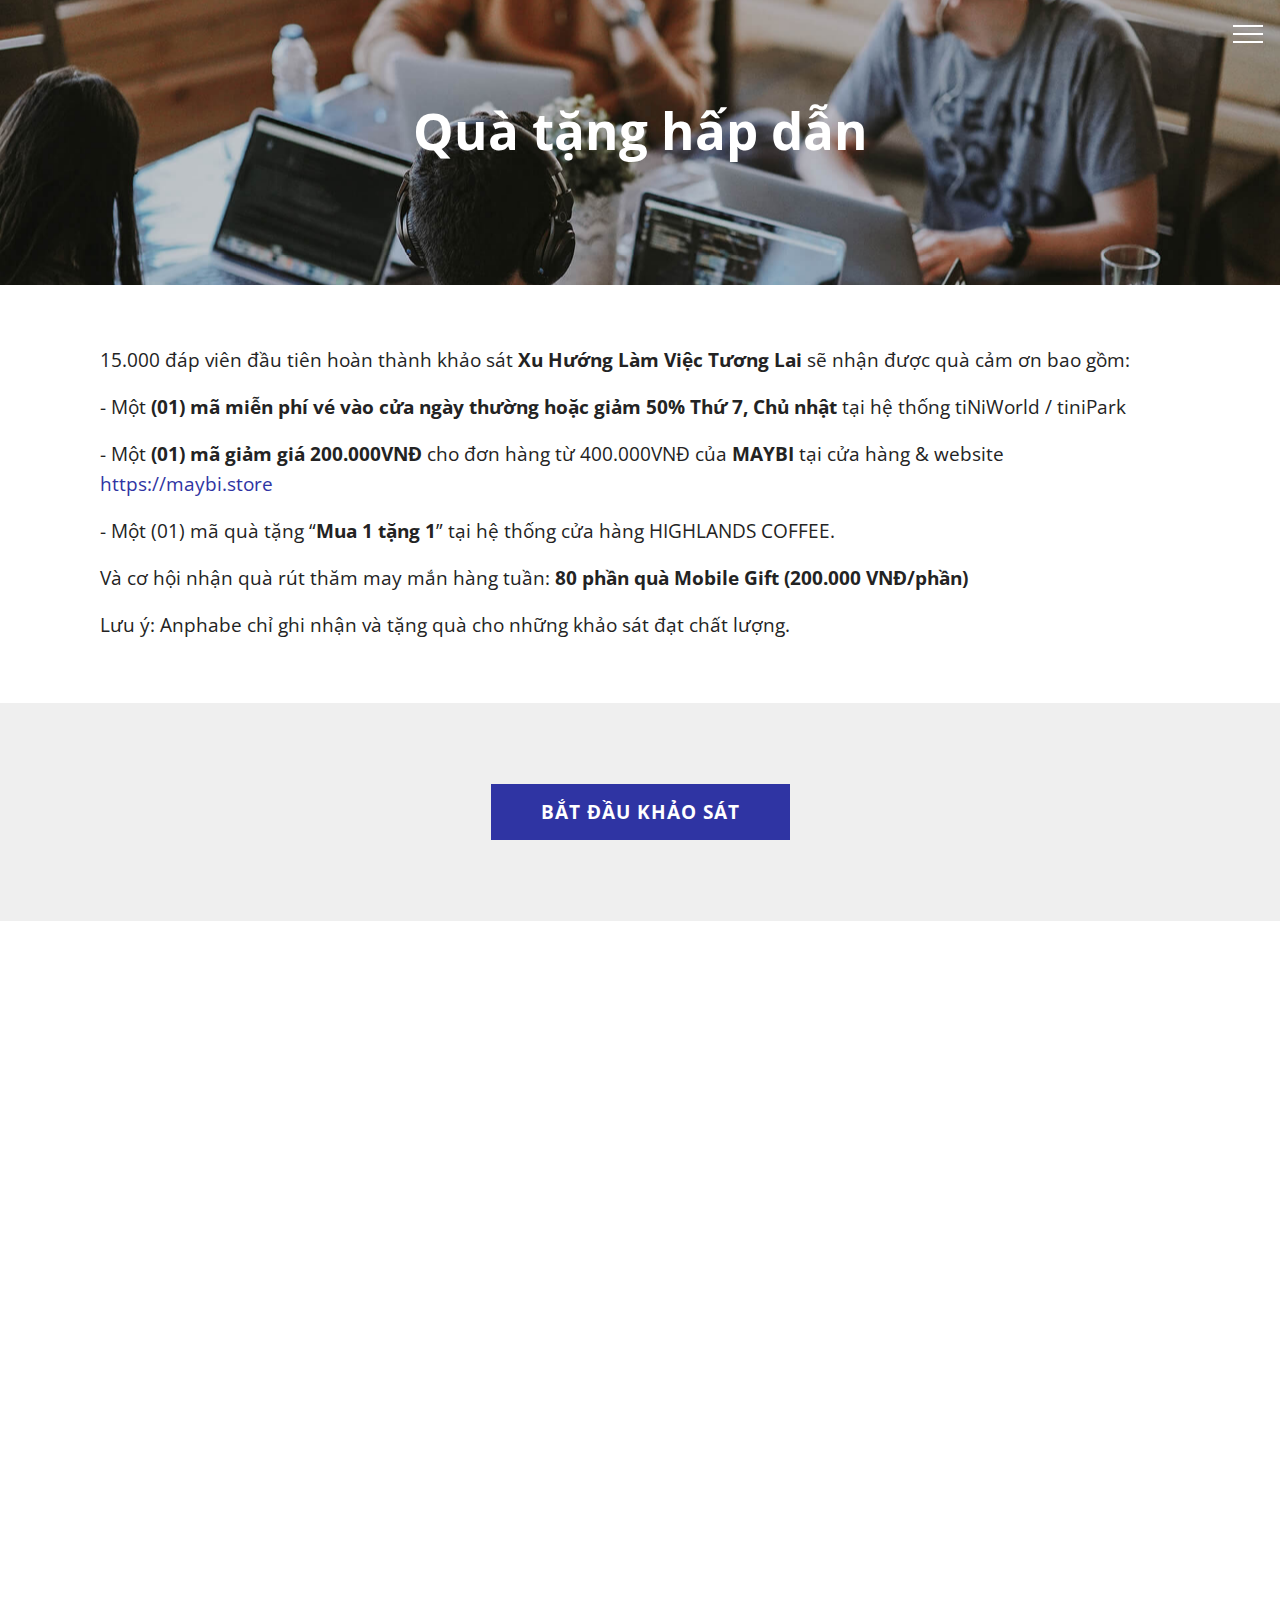
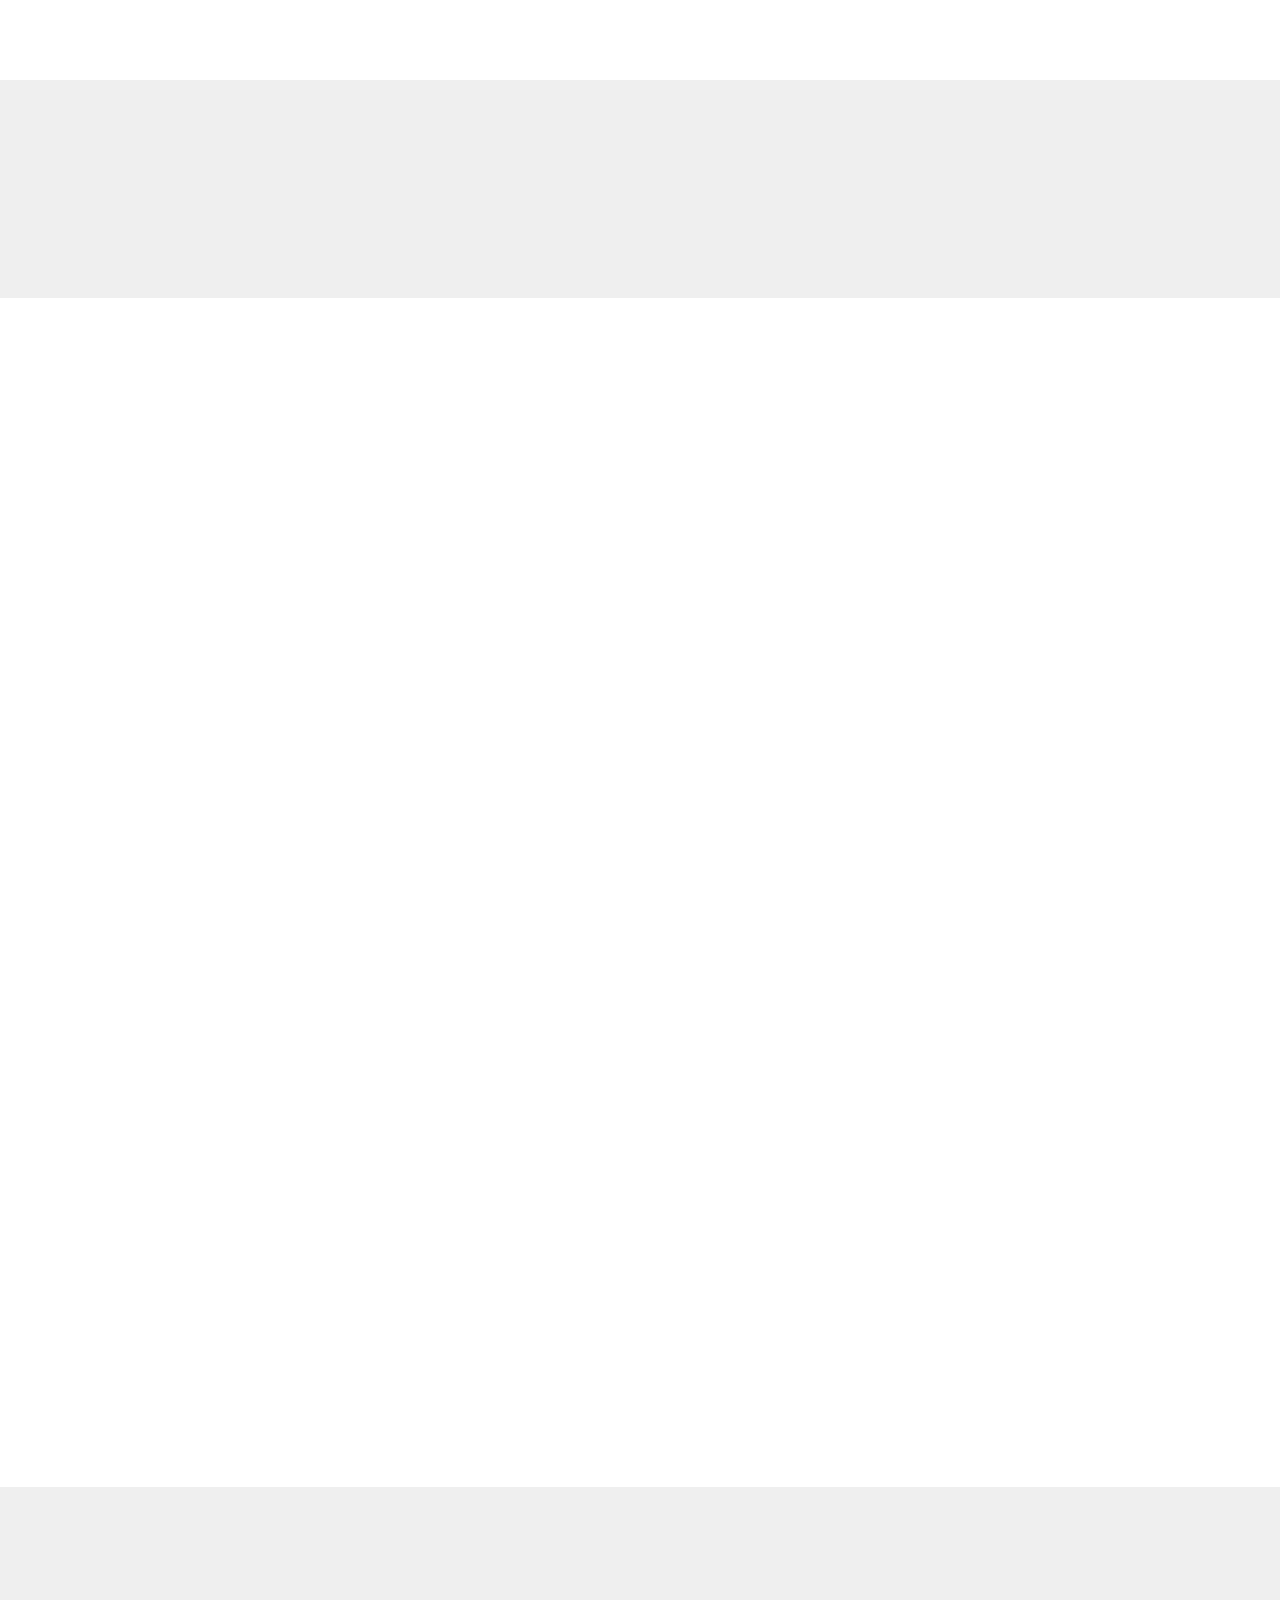
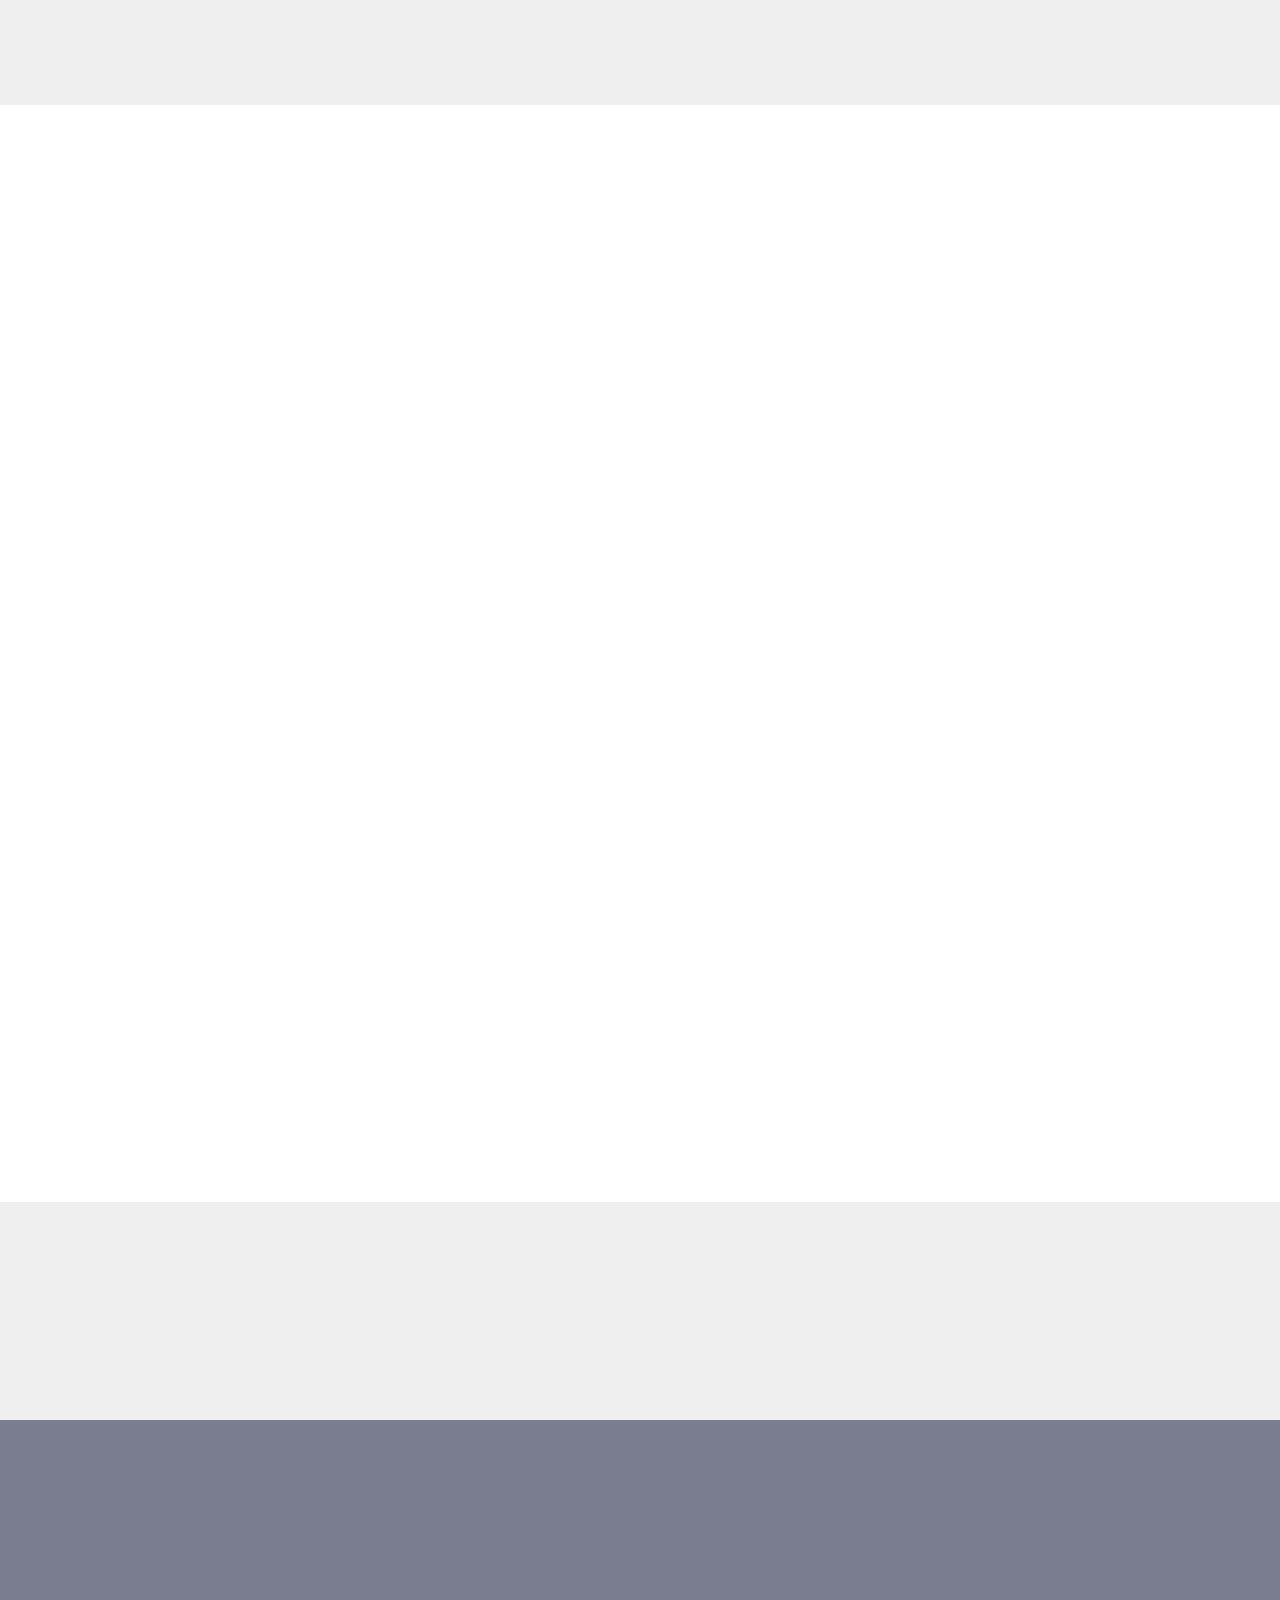
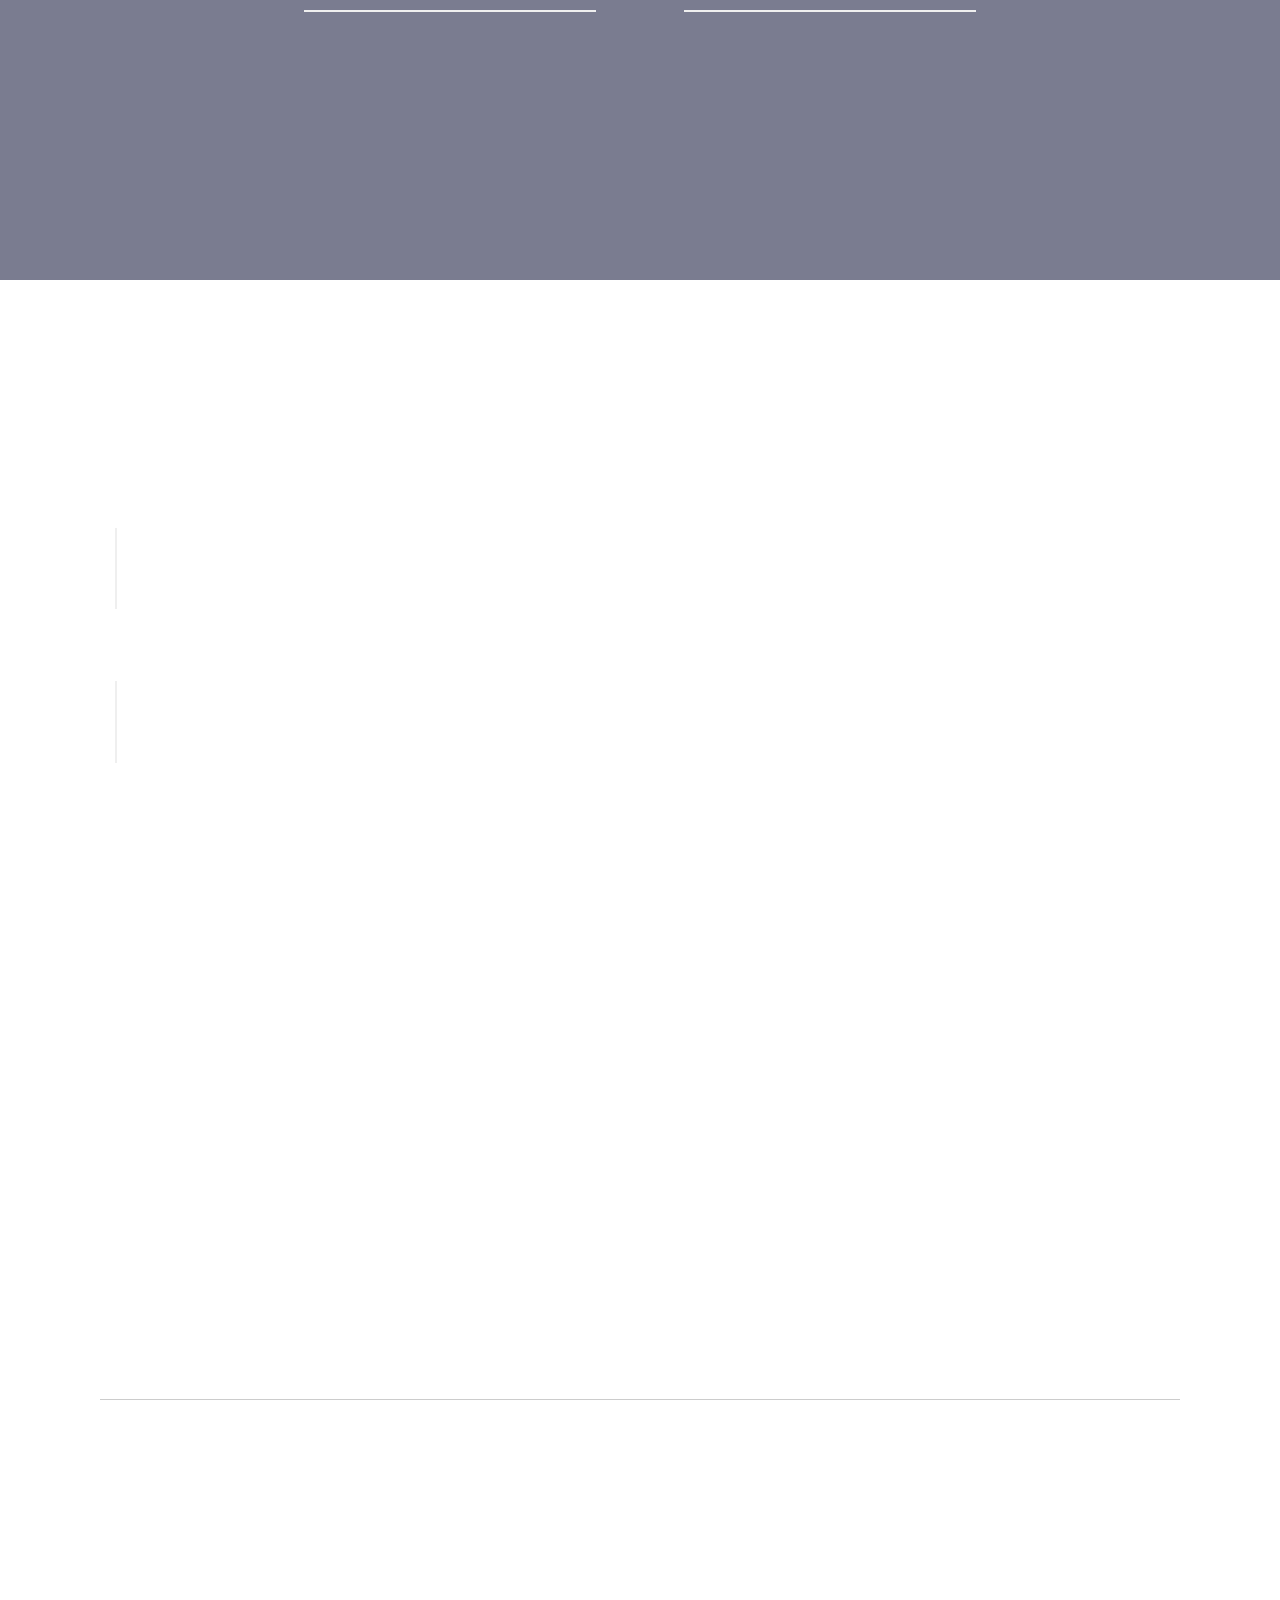
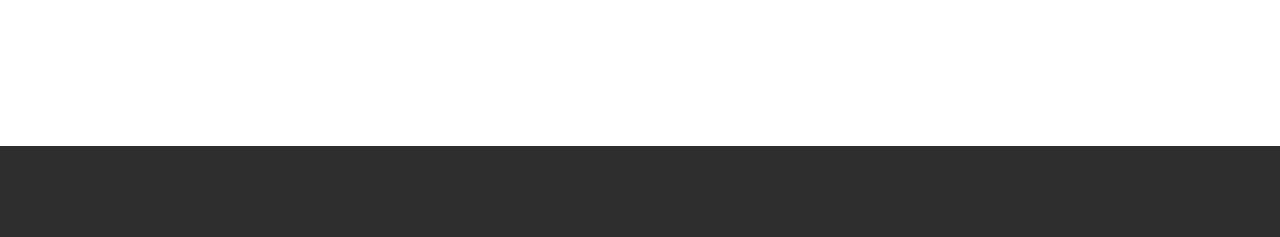
==== page1.html @ a31a1646 "create github pages" ====
<!DOCTYPE html>
<html  >
<head>
  <!-- Site made with Mobirise Website Builder v5.0.7, https://mobirise.com -->
  <meta charset="UTF-8">
  <meta http-equiv="X-UA-Compatible" content="IE=edge">
  <meta name="generator" content="Mobirise v5.0.7, mobirise.com">
  <meta name="twitter:card" content="summary_large_image"/>
  <meta name="twitter:image:src" content="assets/images/page1-meta.jpg">
  <meta property="og:image" content="assets/images/page1-meta.jpg">
  <meta name="twitter:title" content="Thông tin quà tặng">
  <meta name="viewport" content="width=device-width, initial-scale=1, minimum-scale=1">
  <link rel="shortcut icon" href="assets/images/favicon.png" type="image/x-icon">
  <meta name="description" content="Bạn là người quyết định. Tham gia ngay!">
  
  
  <title>Thông tin quà tặng</title>
  <link rel="stylesheet" href="assets/web/assets/mobirise-icons/mobirise-icons.css">
  <link rel="stylesheet" href="assets/bootstrap/css/bootstrap.min.css">
  <link rel="stylesheet" href="assets/bootstrap/css/bootstrap-grid.min.css">
  <link rel="stylesheet" href="assets/bootstrap/css/bootstrap-reboot.min.css">
  <link rel="stylesheet" href="assets/tether/tether.min.css">
  <link rel="stylesheet" href="assets/animatecss/animate.min.css">
  <link rel="stylesheet" href="assets/dropdown/css/style.css">
  <link rel="stylesheet" href="assets/theme/css/style.css">
  <link rel="preload" as="style" href="assets/mobirise/css/mbr-additional.css"><link rel="stylesheet" href="assets/mobirise/css/mbr-additional.css" type="text/css">
  
  
  
</head>
<body>

<!-- Analytics -->
<!-- Google Tag Manager -->
<script>(function(w,d,s,l,i){w[l]=w[l]||[];w[l].push({'gtm.start':
new Date().getTime(),event:'gtm.js'});var f=d.getElementsByTagName(s)[0],
j=d.createElement(s),dl=l!='dataLayer'?'&l='+l:'';j.async=true;j.src=
'https://www.googletagmanager.com/gtm.js?id='+i+dl;f.parentNode.insertBefore(j,f);
})(window,document,'script','dataLayer','GTM-MT28LD');</script>
<!-- End Google Tag Manager -->

<script>
function keep_url_query(){
    var query = window.location.search;
  (function(query) {
   var atags = document.getElementsByTagName("a"); 
   var i;
   for (i = 0; i < atags.length; i++) {
      atags[i].href = atags[i].href+query;  
  //    atags[i].classList.add("d-inline-block");
   } 
    
  })(query);
}

if (
    document.readyState === "complete" ||
    (document.readyState !== "loading" && !document.documentElement.doScroll)
) {
  keep_url_query();
} else {
  document.addEventListener("DOMContentLoaded", keep_url_query);
}
 
</script>
<!-- /Analytics -->


  <section class="menu cid-s5DLWEQn6v" once="menu" id="menu1-5p">

    

    <nav class="navbar navbar-expand beta-menu navbar-dropdown align-items-center navbar-fixed-top collapsed bg-color transparent">
        <button class="navbar-toggler navbar-toggler-right" type="button" data-toggle="collapse" data-target="#navbarSupportedContent" aria-controls="navbarSupportedContent" aria-expanded="false" aria-label="Toggle navigation">
            <div class="hamburger">
                <span></span>
                <span></span>
                <span></span>
                <span></span>
            </div>
        </button>
        <div class="menu-logo">
            <div class="navbar-brand">
                
                
            </div>
        </div>
        <div class="collapse navbar-collapse" id="navbarSupportedContent">
            <ul class="navbar-nav nav-dropdown nav-right navbar-nav-top-padding" data-app-modern-menu="true"><li class="nav-item">
                    <a class="nav-link link text-white display-4" href="https://workplacetrend.anphabe.com/">Trang chủ</a>
                </li><li class="nav-item"><a class="nav-link link text-white display-4" href="thongtinquatang.html">Thông tin quà tặng</a></li><li class="nav-item"><a class="nav-link link text-white display-4" href="index.html#visaonenthamgia4m">Vì sao nên tham gia</a></li><li class="nav-item"><a class="nav-link link text-white display-4" href="index.html#vekhaosat">Về khảo sát</a></li></ul>
            
        </div>
    </nav>
</section>

<section class="engine"><a href="https://mobirise.info/k">develop your own website</a></section><section class="mbr-section content5 cid-s5DM7hWSOM mbr-parallax-background" id="content5-5q">

    

    

    <div class="container">
        <div class="media-container-row">
            <div class="title col-12 col-md-8">
                <h2 class="align-center mbr-bold mbr-white pb-3 mbr-fonts-style display-2">Quà tặng hấp dẫn</h2>
                
                
                
            </div>
        </div>
    </div>
</section>

<section class="mbr-section article content1 cid-s5DMvHOP6e" id="content1-5s">
    
     

    <div class="container">
        <div class="media-container-row">
            <div class="mbr-text col-12 mbr-fonts-style display-7 col-md-12"><p>15.000 đáp viên đầu tiên hoàn thành khảo sát <strong>Xu Hướng Làm Việc Tương Lai</strong> sẽ nhận được quà cảm ơn bao gồm:
<span style="font-size: 1.2rem;"></span></p><p>- Một <strong>(01) mã miễn phí vé vào cửa ngày thường hoặc giảm 50% Thứ 7, Chủ nhật</strong> tại hệ thống tiNiWorld / tiniPark
</p><p>- Một <strong>(01) mã giảm giá 200.000VNĐ</strong> cho đơn hàng từ 400.000VNĐ của <strong>MAYBI</strong> tại cửa hàng &amp; website <a href="https://maybi.store" target="_blank">https://maybi.store
</a></p><p>- Một (01) mã quà tặng “<strong>Mua 1 tặng 1</strong>” tại hệ thống cửa hàng HIGHLANDS COFFEE.
<span style="font-size: 1.2rem;"></span></p><p>Và cơ hội nhận quà rút thăm may mắn hàng tuần: <strong>80 phần quà Mobile Gift (200.000 VNĐ/phần)
</strong><span style="font-size: 1.2rem;"></span></p><p>Lưu ý: Anphabe chỉ ghi nhận và tặng quà cho những khảo sát đạt chất lượng.
</p><p><strong><br></strong></p></div>
        </div>
    </div>
</section>

<section class="mbr-section content8 cid-s5DMWtcHy7" id="content8-5u">

    

    <div class="container">
        <div class="media-container-row title">
            <div class="col-12 col-md-8">
                <div class="mbr-text mbr-fonts-style mbr-section-btn align-center"><a class="btn btn-primary display-4" href="https://insight-s.anphabe.com/"><strong>BẮT ĐẦU KHẢO SÁT</strong></a>
                <p class="mbr-text align-right mb-0 mbr-fonts-style"><em>Xem kết quả rút thăm may mắn cho người tham gia khảo sát tại đây</em>.</p>
                </div>
                 
            </div>
        </div>
    </div>

   

</section>

<section class="mbr-section content4 cid-s5DMTSXtN2" id="content4-5t">

    

    <div class="container">
        <div class="media-container-row">
            <div class="title col-12 col-md-8">
                <h2 class="align-center pb-3 mbr-fonts-style display-5">Điều kiện quà tặng tiNiWorld</h2>
                
                
            </div>
        </div>
    </div>
</section>

<section class="mbr-section content7 cid-s5DNmGFSOj" id="content7-5v">
          
    

    <div class="container">
        <div class="media-container-row">
            <div class="col-12 col-md-12">
                <div class="media-container-row">
                    <div class="media-content">
                        <div class="mbr-section-text">
                            <p class="mbr-text align-right mb-0 mbr-fonts-style display-7">Đưa mã này cho nhân viên tiNiWorld khi đến trung tâm để nhận ngay vé vào cửa ngày thường hoặc giảm giá <strong>50%</strong> Thứ 7, Chủ Nhật. 
<br>
<br>●	Áp dụng cho 1 bé và 1 phụ huynh/1 lần vào tiNiWorld.&nbsp;<br>●	Áp dụng tại các trung tâm tiNiWorld/tiNiPark.&nbsp;&nbsp;<br>●	Không áp dụng ngày Lễ theo quy định của tiNiWorld: 1/1, 29/12 – 10/1AL (tết Nguyên Đán), 10/3AL (Giỗ Tổ Hùng Vương), 30/4, 1/5, 1/6 (Quốc tế Thiếu nhi), 2/9, 12/9 (sinh nhật tiNi), 15/8AL (Trung thu), 31/10, 24/12, 31/12.
<br>●	Không có giá trị quy đổi thành tiền mặt .<br>●	HSD E-code tới hết <strong>30/09/2020</strong>.
<br>
<br>Xem danh sách tham khảo hệ thống trung tâm tiNiWorld tại: <a href="https://tiniworld.com/vi/dia-diem-khu-vui-choi-tiniworld/" target="_blank">https://tiniworld.com/vi/dia-diem-khu-vui-choi-tiniworld/</a></p>
                        </div>
                    </div>
                    <div class="mbr-figure" style="width: 135%;">
                     <img src="assets/images/background1-1.jpg" alt="Mobirise">  
                    </div>
                </div>
            </div>
        </div>
    </div>
</section>

<section class="mbr-section content8 cid-s5DO3DJvOJ" id="content8-5x">

    

    <div class="container">
        <div class="media-container-row title">
            <div class="col-12 col-md-8">
                <div class="mbr-text mbr-fonts-style mbr-section-btn align-center"><a class="btn btn-primary display-4" href="https://insight-s.anphabe.com/"><strong>BẮT ĐẦU KHẢO SÁT</strong></a></div>
                 
            </div>
        </div>
    </div>

   

</section>

<section class="mbr-section content4 cid-s5DO35LUQz" id="content4-5w">

    

    <div class="container">
        <div class="media-container-row">
            <div class="title col-12 col-md-8">
                <h2 class="align-center pb-3 mbr-fonts-style display-5">Điều kiện quà tặng MAYBI</h2>
                
                
            </div>
        </div>
    </div>
</section>

<section class="mbr-section content7 cid-s5DO5v20Vj" id="content7-5y">
          
    

    <div class="container">
        <div class="media-container-row">
            <div class="col-12 col-md-12">
                <div class="media-container-row">
                    <div class="media-content">
                        <div class="mbr-section-text">
                            <p class="mbr-text align-right mb-0 mbr-fonts-style display-7"><br>Mã giảm giá <strong>200.000VNĐ</strong> áp dụng cho đơn hàng từ 400.000VNĐ tại <strong>MAYBI.</strong><br>
<br>●	Áp dụng cho mọi sản phẩm.&nbsp;<br>●	Mỗi mã giảm giá chỉ có giá trị sử dụng một (01) lần.
<br>●	Không áp dụng với các chương trình khuyến mãi khác.&nbsp;<br>●	Không có giá trị quy đổi thành tiền mặt.&nbsp;<br>●	Áp dụng tại toàn bộ hệ thống cửa hàng Maybi &amp; mua hàng online tại website <a href="https://maybi.store/" target="_blank">https://maybi.store/</a>.&nbsp;<br>●	Vui lòng xuất trình mã giảm giá cho nhân viên bán hàng tại cửa hàng trước khi thanh toán/hoặc nhập Mã giảm giá  trước khi thanh toán giỏ hàng online tại website <a href="https://maybi.store/">https://maybi.store/</a>.&nbsp;<br>●	HSD E-code tới hết <strong>30/10/2020</strong>.
<br><br><strong>Hệ Thống Cửa Hàng</strong><br><br>●	Maybi Nguyễn Gia Trí: <em>96 -98 Nguyễn Gia Trí, P. 25, Q. Bình Thạnh, TP. Hồ Chí Minh. Hotline: 0938478116
</em><br>●	Maybi Võ Văn Ngân: <em>198 Võ Văn Ngân, P. Bình Thọ, Q. Thủ Đức, TP. Hồ Chí Minh. Hotline: 0938049026
</em><br>●	Maybi Lê Văn Sỹ: <em>142 Lê Văn Sỹ, P.10, Q. Phú Nhuận, TP. Hồ Chí Minh. Hotline: 0939693426</em>
<br>●	Maybi Nguyễn Ảnh Thủ: <em>78/1 (số mới 265) Nguyễn Ảnh Thủ, P. Trung Mỹ Tây, Q. 12, TP. Hồ Chí Minh. Hotline: 0911571166
</em><br></p>
                        </div>
                    </div>
                    <div class="mbr-figure" style="width: 135%;">
                     <img src="assets/images/background1-1.jpg" alt="Mobirise">  
                    </div>
                </div>
            </div>
        </div>
    </div>
</section>

<section class="mbr-section content8 cid-s5DPlzgDWx" id="content8-61">

    

    <div class="container">
        <div class="media-container-row title">
            <div class="col-12 col-md-8">
                <div class="mbr-text mbr-fonts-style mbr-section-btn align-center"><a class="btn btn-primary display-4" href="https://insight-s.anphabe.com/"><strong>BẮT ĐẦU KHẢO SÁT</strong></a></div>
                 
            </div>
        </div>
    </div>

   

</section>

<section class="mbr-section content4 cid-s5DPjzaVjH" id="content4-5z">

    

    <div class="container">
        <div class="media-container-row">
            <div class="title col-12 col-md-8">
                <h2 class="align-center pb-3 mbr-fonts-style display-5">Điều kiện quà tặng Highlands Coffee</h2>
                
                
            </div>
        </div>
    </div>
</section>

<section class="mbr-section content7 cid-s5DPjYA5QY" id="content7-60">
          
    

    <div class="container">
        <div class="media-container-row">
            <div class="col-12 col-md-12">
                <div class="media-container-row">
                    <div class="media-content">
                        <div class="mbr-section-text">
                            <p class="mbr-text align-right mb-0 mbr-fonts-style display-7">Sử dụng mã khuyến mãi HIGHLANDS COFFEE để được hưởng ưu đãi <strong>tặng ngay 01 món nước cỡ nhỏ cùng loại khi mua các sản phẩm PhinDi</strong>.
<br>
<br>●	Áp dụng các sản phẩm PhinDi bao gồm PhinDi Kem Sữa, PhinDi Hạnh Nhân, PhinDi Choco.
<br>●	Mỗi mã quà tặng chỉ có giá trị sử dụng <strong>một (01) lần</strong>.
<br>●	Mỗi người chỉ được sử dụng <strong>một (01) mã quà tặng</strong>.
<br>●	Mỗi mã quà tặng chỉ áp dụng trên <strong>một (01) hóa đơn</strong>.
<br>●	Vui lòng chụp lại thẻ quà tặng &amp; đưa cho nhân viên trước khi thanh toán.
<br>●	Mã quà tặng không có giá trị quy đổi thành tiền và hoàn tiền thừa.
<br>●	Không áp dụng cho các đối tác giao hàng Now, Grab, GoFood, Baemin.
<br>●	Không áp dụng các chương trình khuyến mãi khác và đối tác giao hàng.
<br>●	HSD E-code tới hết <strong>30/09/2020</strong>.
<br>
<br>Danh sách tham khảo hệ thống quán cà phê HIGHLANDS COFFEE cho chương trình này tại <a href="https://highlandscoffee.com.vn/vn/he-thong-cua-hang.html" target="_blank">https://highlandscoffee.com.vn/vn/he-thong-cua-hang.html</a><br><br><strong>Khuyến mãi không áp dụng các quán tại sân bay trên toàn quốc</strong>.<br></p>
                        </div>
                    </div>
                    <div class="mbr-figure" style="width: 135%;">
                     <img src="assets/images/background1-1.jpg" alt="Mobirise">  
                    </div>
                </div>
            </div>
        </div>
    </div>
</section>

<section class="mbr-section content8 cid-s5DQ8EvKe5" id="content8-63">

    

    <div class="container">
        <div class="media-container-row title">
            <div class="col-12 col-md-8">
                <div class="mbr-text mbr-fonts-style mbr-section-btn align-center"><a class="btn btn-primary display-4" href="https://insight-s.anphabe.com/"><strong>BẮT ĐẦU KHẢO SÁT</strong></a></div>
                 
            </div>
        </div>
    </div>

   

</section>

<section class="step2 cid-s5DQ6rKRAD mbr-parallax-background" id="step2-62">

    

    <div class="mbr-overlay" style="opacity: 0.5; background-color: rgb(6, 10, 49);">
    </div>
    
    <div class="container">
        <h2 class="mbr-section-title pb-3 mbr-fonts-style align-center display-5">
            Các bước tham gia</h2>
        
        <div class="step-container row justify-content-center">
            <div class="card col-12 col-md-4 separline">
                <div class="step-element">
                    <div class="step-wrapper pb-3">
                        <h3 class="step d-flex align-items-center justify-content-center m-auto">
                            1
                        </h3>
                    </div>          
                    <div class="step-text-content align-center">
                        <h4 class="mbr-step-title pb-3 mbr-fonts-style display-5">Bước 1</h4>
                        <p class="mbr-step-text mbr-fonts-style display-7">
                            Hoàn thành khảo sát</p>
                    </div>
                </div>
            </div>

            <div class="card col-12 separline col-md-4">
                <div class="step-element">
                    <div class="step-wrapper pb-3">
                        <h3 class="step d-flex align-items-center justify-content-center m-auto">
                            2
                        </h3>
                    </div>          
                    <div class="step-text-content align-center">
                        <h4 class="mbr-step-title pb-3 mbr-fonts-style display-5">Bước 2</h4>
                        <p class="mbr-step-text mbr-fonts-style display-7">
                            Nhận mã khuyến mãi MAYBI, tiNiWorld và Highlands Coffee</p>
                    </div>
                </div>
            </div>

            <div class="card col-md-4 col-12 separline last-child">
                <div class="step-element">
                    <div class="step-wrapper pb-3">
                        <h3 class="step d-flex align-items-center justify-content-center m-auto">
                            3
                        </h3>
                    </div>          
                    <div class="step-text-content align-center">
                        <h4 class="mbr-step-title pb-3 mbr-fonts-style display-5">Bước 3</h4>
                        <p class="mbr-step-text mbr-fonts-style display-7">
                            Nhận báo cáo từ Anphabe khi dự án khảo sát kết thúc</p>
                    </div>
                </div>
            </div>

            
            
            
            
            
            
            
            
            
            
            
        </div>
    </div>
</section>

<section class="mbr-section content4 cid-s5DQB1zepm" id="content4-64">

    

    <div class="container">
        <div class="media-container-row">
            <div class="title col-12 col-md-8">
                <h2 class="align-center pb-3 mbr-fonts-style display-5">Hướng dẫn sử dụng quà rút thăm may mắn Mobile Gift<div><br></div></h2>
                
                
            </div>
        </div>
    </div>
</section>

<section class="step1 cid-s5DQJJT9pm" id="step1-65">

    

    
    
    <div class="container">
        
        
        <div class="step-container">
            <div class="card separline pb-4">
                <div class="step-element d-flex">
                    <div class="step-wrapper pr-3">
                        <h3 class="step d-flex align-items-center justify-content-center">
                            1
                        </h3>
                    </div>          
                    <div class="step-text-content">
                        <h4 class="mbr-step-title pb-3 mbr-fonts-style display-5">Bước 1</h4>
                        <p class="mbr-step-text mbr-fonts-style display-7">Mỗi phần quà Mobile Gift có giá trị <strong>200.000 VNĐ</strong> được gửi tới đáp viên may mắn qua email có thời hạn sử dụng tới ngày<strong> 30/06/2021</strong>.&nbsp;<br></p>
                    </div>
                </div>
            </div>

            <div class="card separline pb-4">
                <div class="step-element d-flex">
                    <div class="step-wrapper pr-3">
                        <h3 class="step d-flex align-items-center justify-content-center">
                            2
                        </h3>
                    </div>          
                    <div class="step-text-content">
                        <h4 class="mbr-step-title pb-3 mbr-fonts-style display-5">Bước 2</h4>
                        <p class="mbr-step-text mbr-fonts-style display-7">Truy cập <a href="http://www.mobilegift.vn" target="_blank">www.mobilegift.vn</a> để xem địa chỉ chi tiết địa điểm đổi quà, dịch vụ. Tại website này, bạn có thể tìm địa điểm đổi quà theo 3 cách:&nbsp;<br></p>
                    </div>
                </div>
            </div>

            <div class="card">
                <div class="step-element d-flex">
                    <div class="step-wrapper pr-3">
                        <h3 class="step d-flex align-items-center justify-content-center">
                            3
                        </h3>
                    </div>          
                    <div class="step-text-content">
                        <h4 class="mbr-step-title pb-3 mbr-fonts-style display-5">Bước 3</h4>
                        <p class="mbr-step-text mbr-fonts-style display-7">Khi chọn được địa điểm yêu thích, bạn có thể đến để chọn quà, dịch vụ mong muốn và xuất trình Mobile Gift cho nhân viên thu ngân.
<br><br>Khi cần tư vấn sử dụng Mobile Gift, vui lòng liên hệ<strong> (028) 7303 6768</strong> để được hướng dẫn thêm.&nbsp;&nbsp;<br></p>
                    </div>
                </div>
            </div>

            
            
            
            
            
            
            
            
            
            
            
        </div>
    </div>
</section>

<section class="clients cid-s5DLWDh5yq" data-interval="false" id="clients-5m">
      

    
        <div class="container mb-5">
            <div class="media-container-row">
                <div class="col-12 align-center">
                    <h2 class="mbr-section-title pb-3 mbr-fonts-style display-2" style="padding-bottom: 0px;">Đơn vị tổ chức</h2>
                                    </div>
            </div>
        </div>

    <div class="container">
        <div class="carousel slide" role="listbox" data-pause="true" data-keyboard="false" data-ride="false" data-interval="false">
            <div class="carousel-inner" data-visible="1">
                
                
                
                
                
            <div class="carousel-item ">
                    <div class="media-container-row">
                        <div class="col-md-12">
                            <div class="wrap-img ">
                                <img src="assets/images/anphabe-logo-240x101.png" class="img-responsive clients-img" alt="" title="">
                            </div>
                        </div>
                    </div>
                </div></div>
            
        </div>
    </div>
</section>

<section class="clients cid-s5DLWDYgOK" data-interval="false" id="clients-5n">
      

    
        <div class="container mb-5">
            <div class="media-container-row">
                <div class="col-12 align-center">
                    <hr>
                    <h2 class="mbr-section-title pb-3 mbr-fonts-style display-5">Đối tác quà tặng</h2>
                    
                </div>
            </div>
        </div>

    <div class="container">
        <div class="carousel slide" role="listbox" data-pause="true" data-keyboard="false" data-ride="carousel" data-interval="5000">
            <div class="carousel-inner" data-visible="4">
                
                
                
                
                
            <div class="carousel-item ">
                    <div class="media-container-row">
                        <div class="col-md-12">
                            <div class="wrap-img ">
                                <img src="assets/images/highlands-1.png" class="img-responsive clients-img" alt="" title="">
                            </div>
                        </div>
                    </div>
                </div><div class="carousel-item ">
                    <div class="media-container-row">
                        <div class="col-md-12">
                            <div class="wrap-img ">
                                <img src="assets/images/tiniworld-1.png" class="img-responsive clients-img" alt="" title="">
                            </div>
                        </div>
                    </div>
                </div><div class="carousel-item ">
                    <div class="media-container-row">
                        <div class="col-md-12">
                            <div class="wrap-img ">
                                <img src="assets/images/maybi-1.png" class="img-responsive clients-img" alt="" title="">
                            </div>
                        </div>
                    </div>
                </div><div class="carousel-item ">
                    <div class="media-container-row">
                        <div class="col-md-12">
                            <div class="wrap-img ">
                                <img src="assets/images/mobilegift-1.png" class="img-responsive clients-img" alt="" title="">
                            </div>
                        </div>
                    </div>
                </div></div>
            
        </div>
    </div>
</section>

<section once="footers" class="cid-s5DLWExzcG" id="footer6-5o">

    

    

    <div class="container">
        <div class="media-container-row align-center mbr-white">
            <div class="col-12">
                <p class="mbr-text mb-0 mbr-fonts-style display-7">
                    © Copyright 2020 Anphabe - All Rights Reserved
                </p>
            </div>
        </div>
    </div>
</section>


  <script src="assets/web/assets/jquery/jquery.min.js"></script>
  <script src="assets/popper/popper.min.js"></script>
  <script src="assets/bootstrap/js/bootstrap.min.js"></script>
  <script src="assets/tether/tether.min.js"></script>
  <script src="assets/smoothscroll/smooth-scroll.js"></script>
  <script src="assets/parallax/jarallax.min.js"></script>
  <script src="assets/viewportchecker/jquery.viewportchecker.js"></script>
  <script src="assets/bootstrapcarouselswipe/bootstrap-carousel-swipe.js"></script>
  <script src="assets/mbr-clients-slider/mbr-clients-slider.js"></script>
  <script src="assets/dropdown/js/nav-dropdown.js"></script>
  <script src="assets/dropdown/js/navbar-dropdown.js"></script>
  <script src="assets/touchswipe/jquery.touch-swipe.min.js"></script>
  <script src="assets/theme/js/script.js"></script>
  
  <script src="assets/js/custom.js"></script>
  <input name="animation" type="hidden">
  </body>
</html>
---- assets/web/assets/mobirise-icons/mobirise-icons.css ----
@font-face {
  font-family: 'MobiriseIcons';
  src:  url('mobirise-icons.eot?spat4u');
  src:  url('mobirise-icons.eot?spat4u#iefix') format('embedded-opentype'),
    url('mobirise-icons.ttf?spat4u') format('truetype'),
    url('mobirise-icons.woff?spat4u') format('woff'),
    url('mobirise-icons.svg?spat4u#MobiriseIcons') format('svg');
  font-weight: normal;
  font-style: normal;
  font-display: swap;
}

[class^="mbri-"], [class*=" mbri-"] {
  /* use !important to prevent issues with browser extensions that change fonts */
  font-family: MobiriseIcons !important;
  speak: none;
  font-style: normal;
  font-weight: normal;
  font-variant: normal;
  text-transform: none;
  line-height: 1;

  /* Better Font Rendering =========== */
  -webkit-font-smoothing: antialiased;
  -moz-osx-font-smoothing: grayscale;
}

.mbri-add-submenu:before {
  content: "\e900";
}
.mbri-alert:before {
  content: "\e901";
}
.mbri-align-center:before {
  content: "\e902";
}
.mbri-align-justify:before {
  content: "\e903";
}
.mbri-align-left:before {
  content: "\e904";
}
.mbri-align-right:before {
  content: "\e905";
}
.mbri-android:before {
  content: "\e906";
}
.mbri-apple:before {
  content: "\e907";
}
.mbri-arrow-down:before {
  content: "\e908";
}
.mbri-arrow-next:before {
  content: "\e909";
}
.mbri-arrow-prev:before {
  content: "\e90a";
}
.mbri-arrow-up:before {
  content: "\e90b";
}
.mbri-bold:before {
  content: "\e90c";
}
.mbri-bookmark:before {
  content: "\e90d";
}
.mbri-bootstrap:before {
  content: "\e90e";
}
.mbri-briefcase:before {
  content: "\e90f";
}
.mbri-browse:before {
  content: "\e910";
}
.mbri-bulleted-list:before {
  content: "\e911";
}
.mbri-calendar:before {
  content: "\e912";
}
.mbri-camera:before {
  content: "\e913";
}
.mbri-cart-add:before {
  content: "\e914";
}
.mbri-cart-full:before {
  content: "\e915";
}
.mbri-cash:before {
  content: "\e916";
}
.mbri-change-style:before {
  content: "\e917";
}
.mbri-chat:before {
  content: "\e918";
}
.mbri-clock:before {
  content: "\e919";
}
.mbri-close:before {
  content: "\e91a";
}
.mbri-cloud:before {
  content: "\e91b";
}
.mbri-code:before {
  content: "\e91c";
}
.mbri-contact-form:before {
  content: "\e91d";
}
.mbri-credit-card:before {
  content: "\e91e";
}
.mbri-cursor-click:before {
  content: "\e91f";
}
.mbri-cust-feedback:before {
  content: "\e920";
}
.mbri-database:before {
  content: "\e921";
}
.mbri-delivery:before {
  content: "\e922";
}
.mbri-desktop:before {
  content: "\e923";
}
.mbri-devices:before {
  content: "\e924";
}
.mbri-down:before {
  content: "\e925";
}
.mbri-download:before {
  content: "\e989";
}
.mbri-drag-n-drop:before {
  content: "\e927";
}
.mbri-drag-n-drop2:before {
  content: "\e928";
}
.mbri-edit:before {
  content: "\e929";
}
.mbri-edit2:before {
  content: "\e92a";
}
.mbri-error:before {
  content: "\e92b";
}
.mbri-extension:before {
  content: "\e92c";
}
.mbri-features:before {
  content: "\e92d";
}
.mbri-file:before {
  content: "\e92e";
}
.mbri-flag:before {
  content: "\e92f";
}
.mbri-folder:before {
  content: "\e930";
}
.mbri-gift:before {
  content: "\e931";
}
.mbri-github:before {
  content: "\e932";
}
.mbri-globe:before {
  content: "\e933";
}
.mbri-globe-2:before {
  content: "\e934";
}
.mbri-growing-chart:before {
  content: "\e935";
}
.mbri-hearth:before {
  content: "\e936";
}
.mbri-help:before {
  content: "\e937";
}
.mbri-home:before {
  content: "\e938";
}
.mbri-hot-cup:before {
  content: "\e939";
}
.mbri-idea:before {
  content: "\e93a";
}
.mbri-image-gallery:before {
  content: "\e93b";
}
.mbri-image-slider:before {
  content: "\e93c";
}
.mbri-info:before {
  content: "\e93d";
}
.mbri-italic:before {
  content: "\e93e";
}
.mbri-key:before {
  content: "\e93f";
}
.mbri-laptop:before {
  content: "\e940";
}
.mbri-layers:before {
  content: "\e941";
}
.mbri-left-right:before {
  content: "\e942";
}
.mbri-left:before {
  content: "\e943";
}
.mbri-letter:before {
  content: "\e944";
}
.mbri-like:before {
  content: "\e945";
}
.mbri-link:before {
  content: "\e946";
}
.mbri-lock:before {
  content: "\e947";
}
.mbri-login:before {
  content: "\e948";
}
.mbri-logout:before {
  content: "\e949";
}
.mbri-magic-stick:before {
  content: "\e94a";
}
.mbri-map-pin:before {
  content: "\e94b";
}
.mbri-menu:before {
  content: "\e94c";
}
.mbri-mobile:before {
  content: "\e94d";
}
.mbri-mobile2:before {
  content: "\e94e";
}
.mbri-mobirise:before {
  content: "\e94f";
}
.mbri-more-horizontal:before {
  content: "\e950";
}
.mbri-more-vertical:before {
  content: "\e951";
}
.mbri-music:before {
  content: "\e952";
}
.mbri-new-file:before {
  content: "\e953";
}
.mbri-numbered-list:before {
  content: "\e954";
}
.mbri-opened-folder:before {
  content: "\e955";
}
.mbri-pages:before {
  content: "\e956";
}
.mbri-paper-plane:before {
  content: "\e957";
}
.mbri-paperclip:before {
  content: "\e958";
}
.mbri-photo:before {
  content: "\e959";
}
.mbri-photos:before {
  content: "\e95a";
}
.mbri-pin:before {
  content: "\e95b";
}
.mbri-play:before {
  content: "\e95c";
}
.mbri-plus:before {
  content: "\e95d";
}
.mbri-preview:before {
  content: "\e95e";
}
.mbri-print:before {
  content: "\e95f";
}
.mbri-protect:before {
  content: "\e960";
}
.mbri-question:before {
  content: "\e961";
}
.mbri-quote-left:before {
  content: "\e962";
}
.mbri-quote-right:before {
  content: "\e963";
}
.mbri-refresh:before {
  content: "\e964";
}
.mbri-responsive:before {
  content: "\e965";
}
.mbri-right:before {
  content: "\e966";
}
.mbri-rocket:before {
  content: "\e967";
}
.mbri-sad-face:before {
  content: "\e968";
}
.mbri-sale:before {
  content: "\e969";
}
.mbri-save:before {
  content: "\e96a";
}
.mbri-search:before {
  content: "\e96b";
}
.mbri-setting:before {
  content: "\e96c";
}
.mbri-setting2:before {
  content: "\e96d";
}
.mbri-setting3:before {
  content: "\e96e";
}
.mbri-share:before {
  content: "\e96f";
}
.mbri-shopping-bag:before {
  content: "\e970";
}
.mbri-shopping-basket:before {
  content: "\e971";
}
.mbri-shopping-cart:before {
  content: "\e972";
}
.mbri-sites:before {
  content: "\e973";
}
.mbri-smile-face:before {
  content: "\e974";
}
.mbri-speed:before {
  content: "\e975";
}
.mbri-star:before {
  content: "\e976";
}
.mbri-success:before {
  content: "\e977";
}
.mbri-sun:before {
  content: "\e978";
}
.mbri-sun2:before {
  content: "\e979";
}
.mbri-tablet:before {
  content: "\e97a";
}
.mbri-tablet-vertical:before {
  content: "\e97b";
}
.mbri-target:before {
  content: "\e97c";
}
.mbri-timer:before {
  content: "\e97d";
}
.mbri-to-ftp:before {
  content: "\e97e";
}
.mbri-to-local-drive:before {
  content: "\e97f";
}
.mbri-touch-swipe:before {
  content: "\e980";
}
.mbri-touch:before {
  content: "\e981";
}
.mbri-trash:before {
  content: "\e982";
}
.mbri-underline:before {
  content: "\e983";
}
.mbri-unlink:before {
  content: "\e984";
}
.mbri-unlock:before {
  content: "\e985";
}
.mbri-up-down:before {
  content: "\e986";
}
.mbri-up:before {
  content: "\e987";
}
.mbri-update:before {
  content: "\e988";
}
.mbri-upload:before {
 content: "\e926"; 
}
.mbri-user:before {
  content: "\e98a";
}
.mbri-user2:before {
  content: "\e98b";
}
.mbri-users:before {
  content: "\e98c";
}
.mbri-video:before {
  content: "\e98d";
}
.mbri-video-play:before {
  content: "\e98e";
}
.mbri-watch:before {
  content: "\e98f";
}
.mbri-website-theme:before {
  content: "\e990";
}
.mbri-wifi:before {
  content: "\e991";
}
.mbri-windows:before {
  content: "\e992";
}
.mbri-zoom-out:before {
  content: "\e993";
}
.mbri-redo:before {
  content: "\e994";
}
.mbri-undo:before {
  content: "\e995";
}
---- assets/dropdown/css/style.css ----
.navbar-dropdown {
  left: 0;
  padding: 0;
  position: absolute;
  right: 0;
  top: 0;
  transition: all 0.45s ease;
  z-index: 1030;
  background: #282828; }
  .navbar-dropdown .navbar-logo {
    margin-right: 0.8rem;
    transition: margin 0.3s ease-in-out;
    vertical-align: middle; }
    .navbar-dropdown .navbar-logo img {
      height: 3.125rem;
      transition: all 0.3s ease-in-out; }
    .navbar-dropdown .navbar-logo.mbr-iconfont {
      font-size: 3.125rem;
      line-height: 3.125rem; }
  .navbar-dropdown .navbar-caption {
    font-weight: 700;
    white-space: normal;
    vertical-align: -4px;
    line-height: 3.125rem !important; }
    .navbar-dropdown .navbar-caption, .navbar-dropdown .navbar-caption:hover {
      color: inherit;
      text-decoration: none; }
  .navbar-dropdown .mbr-iconfont + .navbar-caption {
    vertical-align: -1px; }
  .navbar-dropdown.navbar-fixed-top {
    position: fixed; }
  .navbar-dropdown .navbar-brand span {
    vertical-align: -4px; }
  .navbar-dropdown.bg-color.transparent {
    background: none; }
  .navbar-dropdown.navbar-short .navbar-brand {
    padding: 0.625rem 0; }
    .navbar-dropdown.navbar-short .navbar-brand span {
      vertical-align: -1px; }
  .navbar-dropdown.navbar-short .navbar-caption {
    line-height: 2.375rem !important;
    vertical-align: -2px; }
  .navbar-dropdown.navbar-short .navbar-logo {
    margin-right: 0.5rem; }
    .navbar-dropdown.navbar-short .navbar-logo img {
      height: 2.375rem; }
    .navbar-dropdown.navbar-short .navbar-logo.mbr-iconfont {
      font-size: 2.375rem;
      line-height: 2.375rem; }
  .navbar-dropdown.navbar-short .mbr-table-cell {
    height: 3.625rem; }
  .navbar-dropdown .navbar-close {
    left: 0.6875rem;
    position: fixed;
    top: 0.75rem;
    z-index: 1000; }
  .navbar-dropdown .hamburger-icon {
    content: "";
    display: inline-block;
    vertical-align: middle;
    width: 16px;
    -webkit-box-shadow: 0 -6px 0 1px #282828,0 0 0 1px #282828,0 6px 0 1px #282828;
    -moz-box-shadow: 0 -6px 0 1px #282828,0 0 0 1px #282828,0 6px 0 1px #282828;
    box-shadow: 0 -6px 0 1px #282828,0 0 0 1px #282828,0 6px 0 1px #282828; }

.dropdown-menu .dropdown-toggle[data-toggle="dropdown-submenu"]::after {
  border-bottom: 0.35em solid transparent;
  border-left: 0.35em solid;
  border-right: 0;
  border-top: 0.35em solid transparent;
  margin-left: 0.3rem; }

.dropdown-menu .dropdown-item:focus {
  outline: 0; }

.nav-dropdown {
  font-size: 0.75rem;
  font-weight: 500;
  height: auto !important; }
  .nav-dropdown .nav-btn {
    padding-left: 1rem; }
  .nav-dropdown .link {
    margin: .667em 1.667em;
    font-weight: 500;
    padding: 0;
    transition: color .2s ease-in-out; }
    .nav-dropdown .link.dropdown-toggle {
      margin-right: 2.583em; }
      .nav-dropdown .link.dropdown-toggle::after {
        margin-left: .25rem;
        border-top: 0.35em solid;
        border-right: 0.35em solid transparent;
        border-left: 0.35em solid transparent;
        border-bottom: 0; }
      .nav-dropdown .link.dropdown-toggle[aria-expanded="true"] {
        margin: 0;
        padding: 0.667em 3.263em  0.667em 1.667em; }
  .nav-dropdown .link::after,
  .nav-dropdown .dropdown-item::after {
    color: inherit; }
  .nav-dropdown .btn {
    font-size: 0.75rem;
    font-weight: 700;
    letter-spacing: 0;
    margin-bottom: 0;
    padding-left: 1.25rem;
    padding-right: 1.25rem; }
  .nav-dropdown .dropdown-menu {
    border-radius: 0;
    border: 0;
    left: 0;
    margin: 0;
    padding-bottom: 1.25rem;
    padding-top: 1.25rem;
    position: relative; }
  .nav-dropdown .dropdown-submenu {
    margin-left: 0.125rem;
    top: 0; }
  .nav-dropdown .dropdown-item {
    font-weight: 500;
    line-height: 2;
    padding: 0.3846em 4.615em 0.3846em 1.5385em;
    position: relative;
    transition: color .2s ease-in-out, background-color .2s ease-in-out; }
    .nav-dropdown .dropdown-item::after {
      margin-top: -0.3077em;
      position: absolute;
      right: 1.1538em;
      top: 50%; }
    .nav-dropdown .dropdown-item:focus, .nav-dropdown .dropdown-item:hover {
      background: none; }

@media (max-width: 767px) {
  .nav-dropdown.navbar-toggleable-sm {
    bottom: 0;
    display: none;
    left: 0;
    overflow-x: hidden;
    position: fixed;
    top: 0;
    transform: translateX(-100%);
    -ms-transform: translateX(-100%);
    -webkit-transform: translateX(-100%);
    width: 18.75rem;
    z-index: 999; } }
.nav-dropdown.navbar-toggleable-xl {
  bottom: 0;
  display: none;
  left: 0;
  overflow-x: hidden;
  position: fixed;
  top: 0;
  transform: translateX(-100%);
  -ms-transform: translateX(-100%);
  -webkit-transform: translateX(-100%);
  width: 18.75rem;
  z-index: 999; }

.nav-dropdown-sm {
  display: block !important;
  overflow-x: hidden;
  overflow: auto;
  padding-top: 3.875rem; }
  .nav-dropdown-sm::after {
    content: "";
    display: block;
    height: 3rem;
    width: 100%; }
  .nav-dropdown-sm.collapse.in ~ .navbar-close {
    display: block !important; }
  .nav-dropdown-sm.collapsing, .nav-dropdown-sm.collapse.in {
    transform: translateX(0);
    -ms-transform: translateX(0);
    -webkit-transform: translateX(0);
    transition: all 0.25s ease-out;
    -webkit-transition: all 0.25s ease-out;
    background: #282828; }
  .nav-dropdown-sm.collapsing[aria-expanded="false"] {
    transform: translateX(-100%);
    -ms-transform: translateX(-100%);
    -webkit-transform: translateX(-100%); }
  .nav-dropdown-sm .nav-item {
    display: block;
    margin-left: 0 !important;
    padding-left: 0; }
  .nav-dropdown-sm .link,
  .nav-dropdown-sm .dropdown-item {
    border-top: 1px dotted rgba(255, 255, 255, 0.1);
    font-size: 0.8125rem;
    line-height: 1.6;
    margin: 0 !important;
    padding: 0.875rem 2.4rem 0.875rem 1.5625rem !important;
    position: relative;
    white-space: normal; }
    .nav-dropdown-sm .link:focus, .nav-dropdown-sm .link:hover,
    .nav-dropdown-sm .dropdown-item:focus,
    .nav-dropdown-sm .dropdown-item:hover {
      background: rgba(0, 0, 0, 0.2) !important;
      color: #c0a375; }
  .nav-dropdown-sm .nav-btn {
    position: relative;
    padding: 1.5625rem 1.5625rem 0 1.5625rem; }
    .nav-dropdown-sm .nav-btn::before {
      border-top: 1px dotted rgba(255, 255, 255, 0.1);
      content: "";
      left: 0;
      position: absolute;
      top: 0;
      width: 100%; }
    .nav-dropdown-sm .nav-btn + .nav-btn {
      padding-top: 0.625rem; }
      .nav-dropdown-sm .nav-btn + .nav-btn::before {
        display: none; }
  .nav-dropdown-sm .btn {
    padding: 0.625rem 0; }
  .nav-dropdown-sm .dropdown-toggle[data-toggle="dropdown-submenu"]::after {
    margin-left: .25rem;
    border-top: 0.35em solid;
    border-right: 0.35em solid transparent;
    border-left: 0.35em solid transparent;
    border-bottom: 0; }
  .nav-dropdown-sm .dropdown-toggle[data-toggle="dropdown-submenu"][aria-expanded="true"]::after {
    border-top: 0;
    border-right: 0.35em solid transparent;
    border-left: 0.35em solid transparent;
    border-bottom: 0.35em solid; }
  .nav-dropdown-sm .dropdown-menu {
    margin: 0;
    padding: 0;
    position: relative;
    top: 0;
    left: 0;
    width: 100%;
    border: 0;
    float: none;
    border-radius: 0;
    background: none; }
  .nav-dropdown-sm .dropdown-submenu {
    left: 100%;
    margin-left: 0.125rem;
    margin-top: -1.25rem;
    top: 0; }

.navbar-toggleable-sm .nav-dropdown .dropdown-menu {
  position: absolute; }

.navbar-toggleable-sm .nav-dropdown .dropdown-submenu {
  left: 100%;
  margin-left: 0.125rem;
  margin-top: -1.25rem;
  top: 0; }

.navbar-toggleable-sm.opened .nav-dropdown .dropdown-menu {
  position: relative; }

.navbar-toggleable-sm.opened .nav-dropdown .dropdown-submenu {
  left: 0;
  margin-left: 00rem;
  margin-top: 0rem;
  top: 0; }

.is-builder .nav-dropdown.collapsing {
  transition: none !important; }

/*# sourceMappingURL=style.css.map */
---- assets/theme/css/style.css ----
/*!
 * Mobirise v4 theme (https://mobirise.com/)
 * Copyright 2017 Mobirise
 */
section {
  background-color: #eeeeee;
}

.form-control:focus {
  box-shadow: none;
}

:focus {
  outline: none;
}

body {
  font-style: normal;
  line-height: 1.5;
}

section,
.container,
.container-fluid {
  position: relative;
  word-wrap: break-word;
}

a.mbr-iconfont:hover {
  text-decoration: none;
}

.article .lead p,
.article .lead ul,
.article .lead ol,
.article .lead pre,
.article .lead blockquote {
  margin-bottom: 0;
}

ul,
ol,
pre,
blockquote {
  margin-bottom: 2.3125rem;
}

pre {
  background: #f4f4f4;
  padding: 10px 24px;
  white-space: pre-wrap;
}

.inactive {
  -webkit-user-select: none;
  -moz-user-select: none;
  -ms-user-select: none;
  user-select: none;
  pointer-events: none;
  -webkit-user-drag: none;
  user-drag: none;
}

.mbr-section__comments .row {
  justify-content: center;
  -webkit-justify-content: center;
}

a {
  font-style: normal;
  font-weight: 400;
  cursor: pointer;
}

a, a:hover {
  text-decoration: none;
}

figure {
  margin-bottom: 0;
}

body {
  color: #232323;
}

h1,
h2,
h3,
h4,
h5,
h6,
.h1,
.h2,
.h3,
.h4,
.h5,
.h6,
.display-1,
.display-2,
.display-3,
.display-4 {
  line-height: 1;
  word-break: break-word;
  word-wrap: break-word;
}

.mbr-section-title {
  font-style: normal;
  line-height: 1.2;
}

.mbr-section-subtitle {
  line-height: 1.3;
}

.mbr-text {
  font-style: normal;
  line-height: 1.6;
}

b,
strong {
  font-weight: bold;
}

blockquote {
  padding: 10px 0 10px 20px;
  position: relative;
  border-left: 2px solid;
  border-color: #ff3366;
}

input:-webkit-autofill, input:-webkit-autofill:hover, input:-webkit-autofill:focus, input:-webkit-autofill:active {
  transition-delay: 9999s;
  transition-property: background-color, color;
}

textarea[type='hidden'] {
  display: none;
}

body {
  position: relative;
}

section {
  background-position: 50% 50%;
  background-repeat: no-repeat;
  background-size: cover;
}

section .mbr-background-video,
section .mbr-background-video-preview {
  position: absolute;
  bottom: 0;
  left: 0;
  right: 0;
  top: 0;
}

.hidden {
  visibility: hidden;
}

.mbr-z-index20 {
  z-index: 20;
}

/*! Base colors */
.mbr-white {
  color: #ffffff;
}

.mbr-black {
  color: #000000;
}

.mbr-bg-white {
  background-color: #ffffff;
}

.mbr-bg-black {
  background-color: #000000;
}

/*! Text-aligns */
.align-left {
  text-align: left;
}

.align-center {
  text-align: center;
}

.align-right {
  text-align: right;
}

@media (max-width: 767px) {
  .align-left,
  .align-center,
  .align-right,
  .mbr-section-btn,
  .mbr-section-title {
    text-align: center;
  }
}

/*! Font-weight  */
.mbr-light {
  font-weight: 300;
}

.mbr-regular {
  font-weight: 400;
}

.mbr-semibold {
  font-weight: 500;
}

.mbr-bold {
  font-weight: 700;
}

/*! Media  */
.media-size-item {
  -moz-flex: 1 1 auto;
  -o-flex: 1 1 auto;
  flex: 1 1 auto;
}

.media-content {
  flex-basis: 100%;
}

.media-container-row {
  display: flex;
  flex-direction: row;
  flex-wrap: wrap;
  justify-content: center;
  align-content: center;
  align-items: start;
}

.media-container-row .media-size-item {
  width: 400px;
}

.media-container-column {
  display: flex;
  flex-direction: column;
  flex-wrap: wrap;
  justify-content: center;
  align-content: center;
  align-items: stretch;
}

.media-container-column > * {
  width: 100%;
}

@media (min-width: 992px) {
  .media-container-row {
    flex-wrap: nowrap;
  }
}

figure {
  overflow: hidden;
}

figure[mbr-media-size] {
  transition: width 0.1s;
}

.mbr-figure img,
.mbr-figure iframe {
  display: block;
  width: 100%;
}

.card {
  background-color: transparent;
  border: none;
}

.card-box {
  width: 100%;
}

.card-img {
  text-align: center;
  flex-shrink: 0;
  -webkit-flex-shrink: 0;
}

.media {
  max-width: 100%;
  margin: 0 auto;
}

.mbr-figure {
  -ms-grid-row-align: center;
  align-self: center;
}

.media-container > div {
  max-width: 100%;
}

.mbr-figure img,
.card-img img {
  width: 100%;
}

@media (max-width: 991px) {
  .media-size-item {
    width: auto !important;
  }
  .media {
    width: auto;
  }
  .mbr-figure {
    width: 100% !important;
  }
}

/*! Buttons */
.btn {
  font-weight: 500;
  border-width: 2px;
  font-style: normal;
  letter-spacing: 1px;
  margin: .4rem .8rem;
  white-space: normal;
  transition: all .3s ease-in-out;
  display: inline-flex;
  align-items: center;
  justify-content: center;
  word-break: break-word;
  -webkit-align-items: center;
  -webkit-justify-content: center;
  display: -webkit-inline-flex;
}

.btn-sm {
  font-weight: 500;
  letter-spacing: 1px;
  transition: all .3s ease-in-out;
}

.btn-md {
  font-weight: 500;
  letter-spacing: 1px;
  margin: .4rem .8rem !important;
  transition: all .3s ease-in-out;
}

.btn-lg {
  font-weight: 500;
  letter-spacing: 1px;
  margin: .4rem .8rem !important;
  transition: all .3s ease-in-out;
}

.mbr-section-btn {
  margin-left: -0.25rem;
  margin-right: -0.25rem;
  font-size: 0;
}

nav .mbr-section-btn {
  margin-left: 0rem;
  margin-right: 0rem;
}

.btn-form {
  border-radius: 0;
}

.btn-form:hover {
  cursor: pointer;
}

/*! Btn icon margin */
.btn .mbr-iconfont,
.btn.btn-sm .mbr-iconfont {
  cursor: pointer;
  margin-right: 0.5rem;
}

.btn.btn-md .mbr-iconfont,
.btn.btn-md .mbr-iconfont {
  margin-right: 0.8rem;
}

.mbr-regular {
  font-weight: 400;
}

.mbr-semibold {
  font-weight: 500;
}

.mbr-bold {
  font-weight: 700;
}

[type='submit'] {
  -webkit-appearance: none;
}

/*! Full-screen */
.mbr-fullscreen .mbr-overlay {
  min-height: 100vh;
}

.mbr-fullscreen {
  display: flex;
  display: -moz-flex;
  display: -ms-flex;
  display: -o-flex;
  align-items: center;
  -webkit-align-items: center;
  min-height: 100vh;
  padding-top: 3rem;
  padding-bottom: 3rem;
}

/*! Map */
.map {
  height: 25rem;
  position: relative;
}

.map iframe {
  width: 100%;
  height: 100%;
}

.mbr-overlay {
  background-color: #000;
  bottom: 0;
  left: 0;
  opacity: .5;
  position: absolute;
  right: 0;
  top: 0;
  z-index: 0;
  pointer-events: none;
}

/* Form */
blockquote {
  font-style: italic;
  padding: 10px 0 10px 20px;
  font-size: 1.09rem;
  position: relative;
  border-width: 3px;
}

.form-control {
  background-color: #f5f5f5;
  box-shadow: none;
  color: #565656;
  line-height: 1.43;
  min-height: 3.5em;
  padding: 1.07em .5em;
}

.form-control, .form-control:focus {
  border: 1px solid #e8e8e8;
}

.form-active .form-control:invalid {
  border-color: red;
}

.form-control-label {
  position: relative;
  cursor: pointer;
  margin-bottom: .357em;
  padding: 0;
}

.alert {
  color: #ffffff;
  border-radius: 0;
  border: 0;
  font-size: .875rem;
  line-height: 1.5;
  margin-bottom: 1.875rem;
  padding: 1.25rem;
  position: relative;
}

.alert.alert-form::after {
  background-color: inherit;
  bottom: -7px;
  content: "";
  display: block;
  height: 14px;
  left: 50%;
  margin-left: -7px;
  position: absolute;
  transform: rotate(45deg);
  width: 14px;
  -webkit-transform: rotate(45deg);
}

.form-asterisk {
  font-family: initial;
  position: absolute;
  top: -2px;
  font-weight: normal;
}

/*! Scroll to top arrow */
#scrollToTop a i:before {
  content: '';
  position: absolute;
  height: 40%;
  top: 25%;
  background: #fff;
  width: 2px;
  left: calc(50% - 1px);
}

#scrollToTop a i:after {
  content: '';
  position: absolute;
  display: block;
  border-top: 2px solid #fff;
  border-right: 2px solid #fff;
  width: 40%;
  height: 40%;
  left: 30%;
  bottom: 30%;
  transform: rotate(135deg);
  -webkit-transform: rotate(135deg);
}

.mbr-arrow-up {
  bottom: 25px;
  right: 90px;
  position: fixed;
  text-align: right;
  z-index: 5000;
  color: #ffffff;
  font-size: 32px;
  transform: rotate(180deg);
  -webkit-transform: rotate(180deg);
}

.mbr-arrow-up a {
  background: rgba(0, 0, 0, 0.2);
  border-radius: 3px;
  color: #fff;
  display: inline-block;
  height: 60px;
  width: 60px;
  outline-style: none !important;
  position: relative;
  text-decoration: none;
  transition: all 0.3s ease-in-out;
  cursor: pointer;
  text-align: center;
}

.mbr-arrow-up a:hover {
  background-color: rgba(0, 0, 0, 0.4);
}

.mbr-arrow-up a i {
  line-height: 60px;
}

.mbr-arrow-up-icon {
  display: block;
  color: #fff;
}

.mbr-arrow-up-icon::before {
  content: '\203a';
  display: inline-block;
  font-family: serif;
  font-size: 32px;
  line-height: 1;
  font-style: normal;
  position: relative;
  top: 6px;
  left: -4px;
  -webkit-transform: rotate(-90deg);
  transform: rotate(-90deg);
}

/*! Arrow Down */
.mbr-arrow {
  position: absolute;
  bottom: 45px;
  left: 50%;
  width: 60px;
  height: 60px;
  cursor: pointer;
  background-color: rgba(80, 80, 80, 0.5);
  border-radius: 50%;
  -webkit-transform: translateX(-50%);
  transform: translateX(-50%);
}

.mbr-arrow > a {
  display: inline-block;
  text-decoration: none;
  outline-style: none;
  -webkit-animation: arrowdown 1.7s ease-in-out infinite;
  animation: arrowdown 1.7s ease-in-out infinite;
}

.mbr-arrow > a > i {
  position: absolute;
  top: -2px;
  left: 15px;
  font-size: 2rem;
}

@keyframes arrowdown {
  0% {
    transform: translateY(0px);
    -webkit-transform: translateY(0px);
  }
  50% {
    transform: translateY(-5px);
    -webkit-transform: translateY(-5px);
  }
  100% {
    transform: translateY(0px);
    -webkit-transform: translateY(0px);
  }
}

@-webkit-keyframes arrowdown {
  0% {
    transform: translateY(0px);
    -webkit-transform: translateY(0px);
  }
  50% {
    transform: translateY(-5px);
    -webkit-transform: translateY(-5px);
  }
  100% {
    transform: translateY(0px);
    -webkit-transform: translateY(0px);
  }
}

@media (max-width: 500px) {
  .mbr-arrow-up {
    left: 50%;
    right: auto;
    transform: translateX(-50%) rotate(180deg);
    -webkit-transform: translateX(-50%) rotate(180deg);
  }
}

/*Gradients animation*/
@keyframes gradient-animation {
  from {
    background-position: 0% 100%;
    -webkit-animation-timing-function: ease-in-out;
            animation-timing-function: ease-in-out;
  }
  to {
    background-position: 100% 0%;
    -webkit-animation-timing-function: ease-in-out;
            animation-timing-function: ease-in-out;
  }
}

@-webkit-keyframes gradient-animation {
  from {
    background-position: 0% 100%;
    -webkit-animation-timing-function: ease-in-out;
            animation-timing-function: ease-in-out;
  }
  to {
    background-position: 100% 0%;
    -webkit-animation-timing-function: ease-in-out;
            animation-timing-function: ease-in-out;
  }
}

.bg-gradient {
  background-size: 200% 200%;
  animation: gradient-animation 5s infinite alternate;
  -webkit-animation: gradient-animation 5s infinite alternate;
}

.menu .navbar-brand {
  display: -webkit-flex;
}

.menu .navbar-brand span {
  display: flex;
  display: -webkit-flex;
}

.menu .navbar-brand .navbar-caption-wrap {
  display: -webkit-flex;
}

.menu .navbar-brand .navbar-logo img {
  display: -webkit-flex;
}

@media (min-width: 768px) and (max-width: 1023px) {
  .menu .navbar-toggleable-sm .navbar-nav {
    display: -ms-flexbox;
  }
}

@media (max-width: 1023px) {
  .menu .navbar-collapse {
    max-height: 93.5vh;
  }
  .menu .navbar-collapse.show {
    overflow: auto;
  }
}

@media (min-width: 1024px) {
  .menu .navbar-nav.nav-dropdown {
    display: -webkit-flex;
  }
  .menu .navbar-toggleable-sm .navbar-collapse {
    display: -webkit-flex !important;
  }
  .menu .collapsed .navbar-collapse {
    max-height: 93.5vh;
  }
  .menu .collapsed .navbar-collapse.show {
    overflow: auto;
  }
}

@media (max-width: 767px) {
  .menu .navbar-collapse {
    max-height: 80vh;
  }
}

/* Others*/
.note-check a[data-value=Rubik] {
  font-style: normal;
}

.mbr-arrow a {
  color: #ffffff;
}

@media (max-width: 767px) {
  .mbr-arrow {
    display: none;
  }
}

.navbar {
  display: -webkit-flex;
  -webkit-flex-wrap: wrap;
  -webkit-align-items: center;
  -webkit-justify-content: space-between;
}

.navbar-collapse {
  -webkit-flex-basis: 100%;
  -webkit-flex-grow: 1;
  -webkit-align-items: center;
}

.nav-dropdown .link {
  padding: 0.667em 1.667em !important;
  margin: 0 !important;
}

.nav {
  display: -webkit-flex;
  -webkit-flex-wrap: wrap;
}

.row {
  display: -webkit-flex;
  -webkit-flex-wrap: wrap;
}

.justify-content-center {
  -webkit-justify-content: center;
}

.form-inline {
  display: -webkit-flex;
  -webkit-align-items: center;
}

.card-wrapper {
  -webkit-flex: 1;
}

.carousel-control {
  z-index: 10;
  display: -webkit-flex;
  -webkit-align-items: center;
  -webkit-justify-content: center;
}

.carousel-controls {
  display: -webkit-flex;
}

.media {
  display: -webkit-flex;
}

.form-group:focus {
  outline: none;
}

.jq-selectbox__select {
  padding: 1.07em 0.5em;
  position: absolute;
  top: 0;
  left: 0;
  width: 100%;
}

.jq-selectbox__dropdown {
  position: absolute;
  top: 100%;
  left: 0 !important;
  width: 100% !important;
}

.jq-selectbox__trigger-arrow {
  -webkit-transform: translateY(-50%);
          transform: translateY(-50%);
}

.jq-selectbox li {
  padding: 1.07em 0.5em;
}

input[type='range'] {
  padding-left: 0 !important;
  padding-right: 0 !important;
}

.modal-dialog,
.modal-content {
  height: 100%;
}

.modal-dialog .carousel-inner {
  height: calc(100vh - 1.75rem);
}

@media (max-width: 575px) {
  .modal-dialog .carousel-inner {
    height: calc(100vh - 1rem);
  }
}

.carousel-item {
  text-align: center;
}

.carousel-item img {
  margin: auto;
}

.navbar-toggler {
  align-self: flex-start;
  padding: 0.25rem 0.75rem;
  font-size: 1.25rem;
  line-height: 1;
  background: transparent;
  border: 1px solid transparent;
  border-radius: 0.25rem;
}

.navbar-toggler:focus,
.navbar-toggler:hover {
  text-decoration: none;
}

.navbar-toggler-icon {
  display: inline-block;
  width: 1.5em;
  height: 1.5em;
  vertical-align: middle;
  content: '';
  background: no-repeat center center;
  background-size: 100% 100%;
}

.navbar-toggler-left {
  position: absolute;
  left: 1rem;
}

.navbar-toggler-right {
  position: absolute;
  right: 1rem;
}

@media (max-width: 575px) {
  .navbar-toggleable .navbar-nav .dropdown-menu {
    position: static;
    float: none;
  }
  .navbar-toggleable > .container {
    padding-right: 0;
    padding-left: 0;
  }
}

@media (min-width: 576px) {
  .navbar-toggleable {
    flex-direction: row;
    flex-wrap: nowrap;
    align-items: center;
  }
  .navbar-toggleable .navbar-nav {
    flex-direction: row;
  }
  .navbar-toggleable .navbar-nav .nav-link {
    padding-right: 0.5rem;
    padding-left: 0.5rem;
  }
  .navbar-toggleable > .container {
    display: flex;
    flex-wrap: nowrap;
    align-items: center;
  }
  .navbar-toggleable .navbar-collapse {
    display: flex !important;
    width: 100%;
  }
  .navbar-toggleable .navbar-toggler {
    display: none;
  }
}

@media (max-width: 767px) {
  .navbar-toggleable-sm .navbar-nav .dropdown-menu {
    position: static;
    float: none;
  }
  .navbar-toggleable-sm > .container {
    padding-right: 0;
    padding-left: 0;
  }
}

@media (min-width: 768px) {
  .navbar-toggleable-sm {
    flex-direction: row;
    flex-wrap: nowrap;
    align-items: center;
  }
  .navbar-toggleable-sm .navbar-nav {
    flex-direction: row;
  }
  .navbar-toggleable-sm .navbar-nav .nav-link {
    padding-right: 0.5rem;
    padding-left: 0.5rem;
  }
  .navbar-toggleable-sm > .container {
    display: flex;
    flex-wrap: nowrap;
    align-items: center;
  }
  .navbar-toggleable-sm .navbar-collapse {
    display: none;
    width: 100%;
  }
  .navbar-toggleable-sm .navbar-toggler {
    display: none;
  }
}

@media (max-width: 1023px) {
  .navbar-toggleable-md .navbar-nav .dropdown-menu {
    position: static;
    float: none;
  }
  .navbar-toggleable-md > .container {
    padding-right: 0;
    padding-left: 0;
  }
}

@media (min-width: 1024px) {
  .navbar-toggleable-md {
    flex-direction: row;
    flex-wrap: nowrap;
    align-items: center;
  }
  .navbar-toggleable-md .navbar-nav {
    flex-direction: row;
  }
  .navbar-toggleable-md .navbar-nav .nav-link {
    padding-right: 0.5rem;
    padding-left: 0.5rem;
  }
  .navbar-toggleable-md > .container {
    display: flex;
    flex-wrap: nowrap;
    align-items: center;
  }
  .navbar-toggleable-md .navbar-collapse {
    display: flex !important;
    width: 100%;
  }
  .navbar-toggleable-md .navbar-toggler {
    display: none;
  }
}

@media (max-width: 1199px) {
  .navbar-toggleable-lg .navbar-nav .dropdown-menu {
    position: static;
    float: none;
  }
  .navbar-toggleable-lg > .container {
    padding-right: 0;
    padding-left: 0;
  }
}

@media (min-width: 1200px) {
  .navbar-toggleable-lg {
    flex-direction: row;
    flex-wrap: nowrap;
    align-items: center;
  }
  .navbar-toggleable-lg .navbar-nav {
    flex-direction: row;
  }
  .navbar-toggleable-lg .navbar-nav .nav-link {
    padding-right: 0.5rem;
    padding-left: 0.5rem;
  }
  .navbar-toggleable-lg > .container {
    display: flex;
    flex-wrap: nowrap;
    align-items: center;
  }
  .navbar-toggleable-lg .navbar-collapse {
    display: flex !important;
    width: 100%;
  }
  .navbar-toggleable-lg .navbar-toggler {
    display: none;
  }
}

.navbar-toggleable-xl {
  flex-direction: row;
  flex-wrap: nowrap;
  align-items: center;
}

.navbar-toggleable-xl .navbar-nav .dropdown-menu {
  position: static;
  float: none;
}

.navbar-toggleable-xl > .container {
  padding-right: 0;
  padding-left: 0;
}

.navbar-toggleable-xl .navbar-nav {
  flex-direction: row;
}

.navbar-toggleable-xl .navbar-nav .nav-link {
  padding-right: 0.5rem;
  padding-left: 0.5rem;
}

.navbar-toggleable-xl > .container {
  display: flex;
  flex-wrap: nowrap;
  align-items: center;
}

.navbar-toggleable-xl .navbar-collapse {
  display: flex !important;
  width: 100%;
}

.navbar-toggleable-xl .navbar-toggler {
  display: none;
}

.card-img {
  width: auto;
}

.menu .navbar.collapsed:not(.beta-menu) {
  flex-direction: column;
}

.carousel-item.active,
.carousel-item-next,
.carousel-item-prev {
  display: flex;
}

.note-air-layout .dropup .dropdown-menu,
.note-air-layout .navbar-fixed-bottom .dropdown .dropdown-menu {
  bottom: initial !important;
}

html,
body {
  height: auto;
  min-height: 100vh;
}

.dropup .dropdown-toggle::after {
  display: none;
}
.engine {
	position: absolute;
	text-indent: -2400px;
	text-align: center;
	padding: 0;
	top: 0;
	left: -2400px;
}
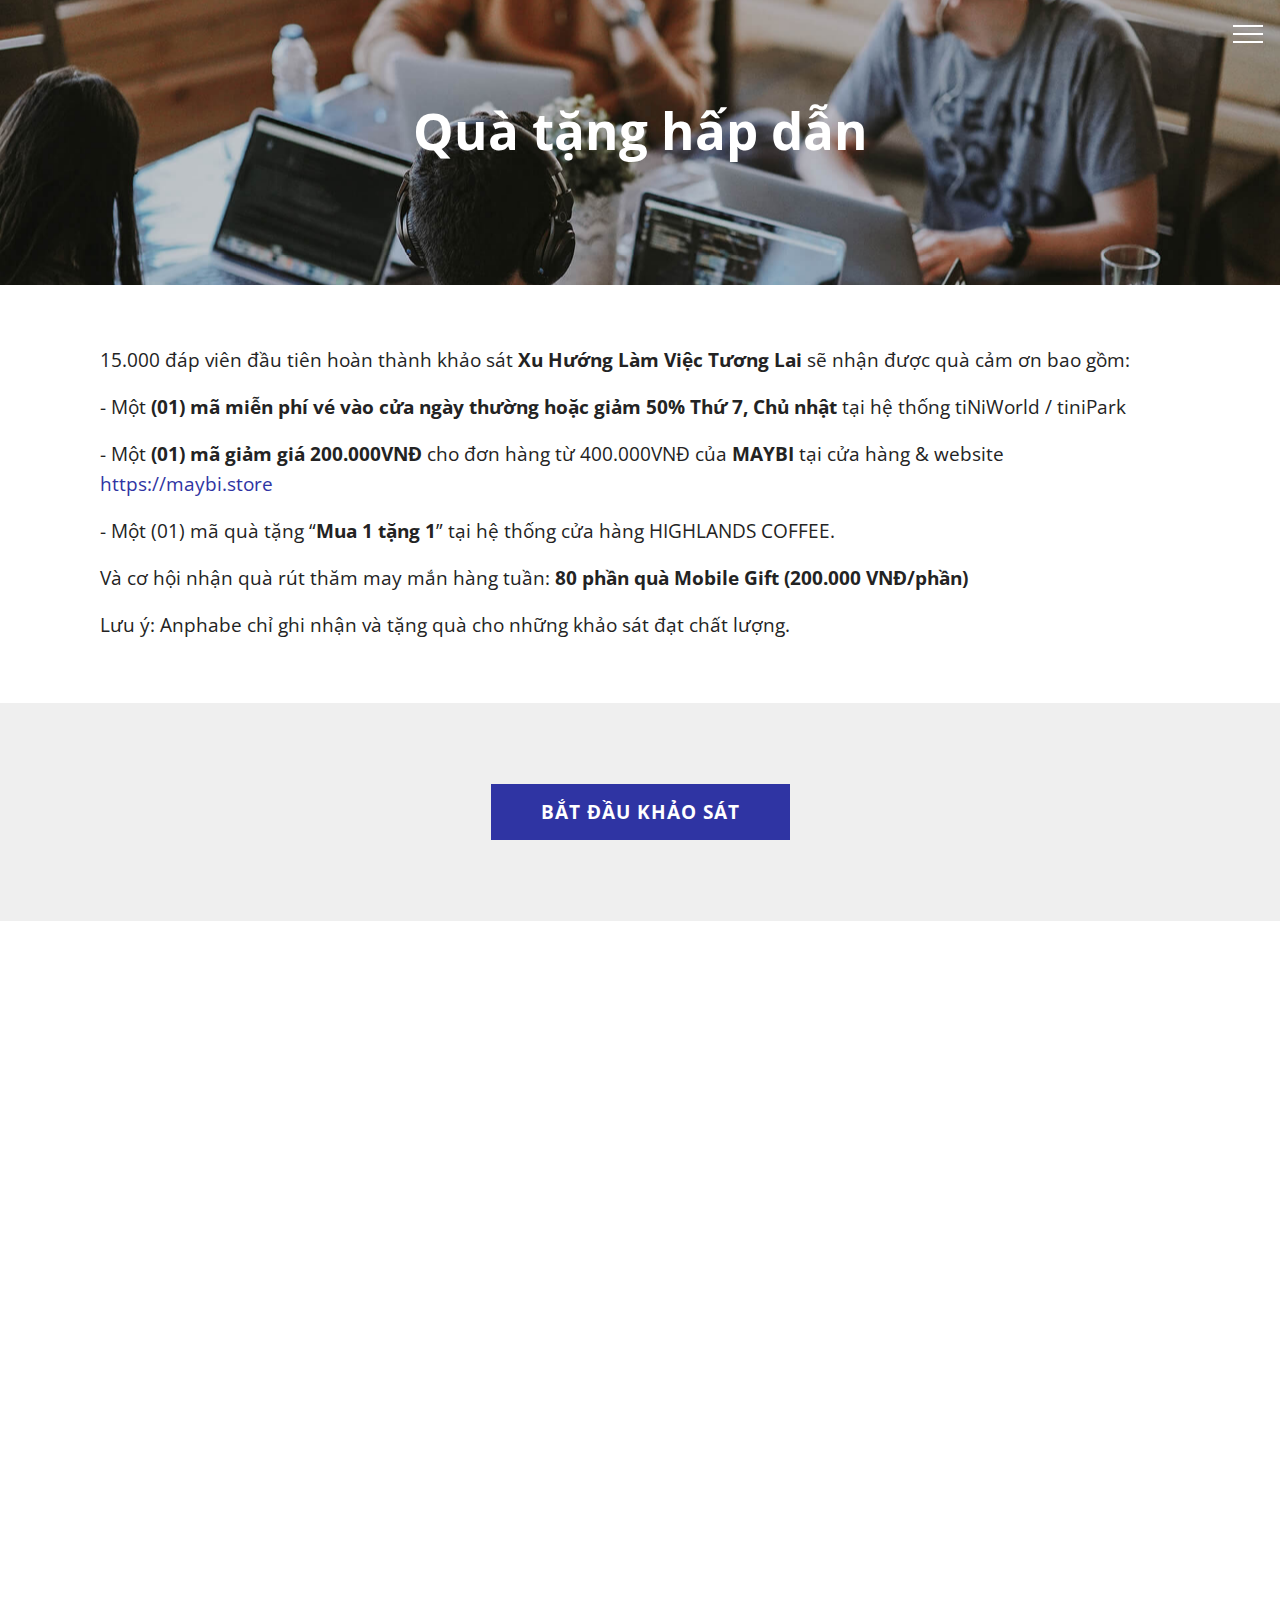
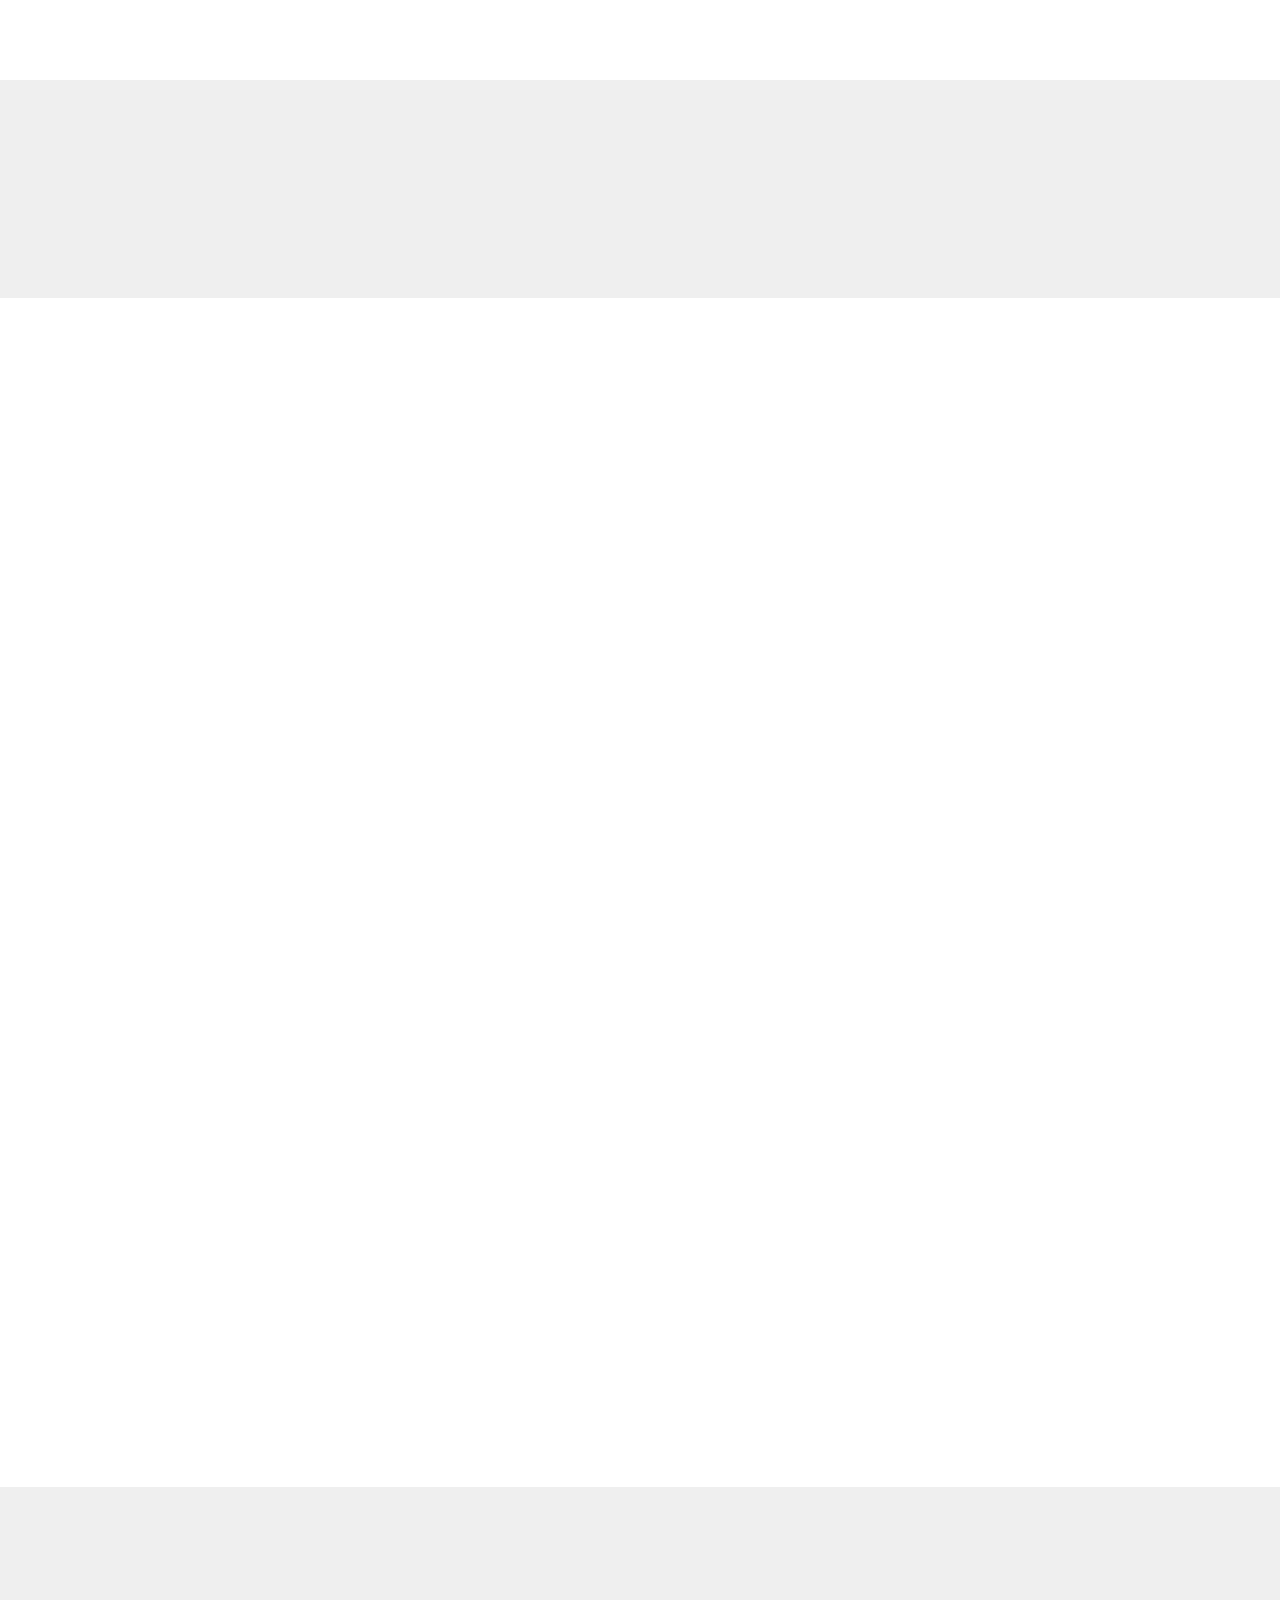
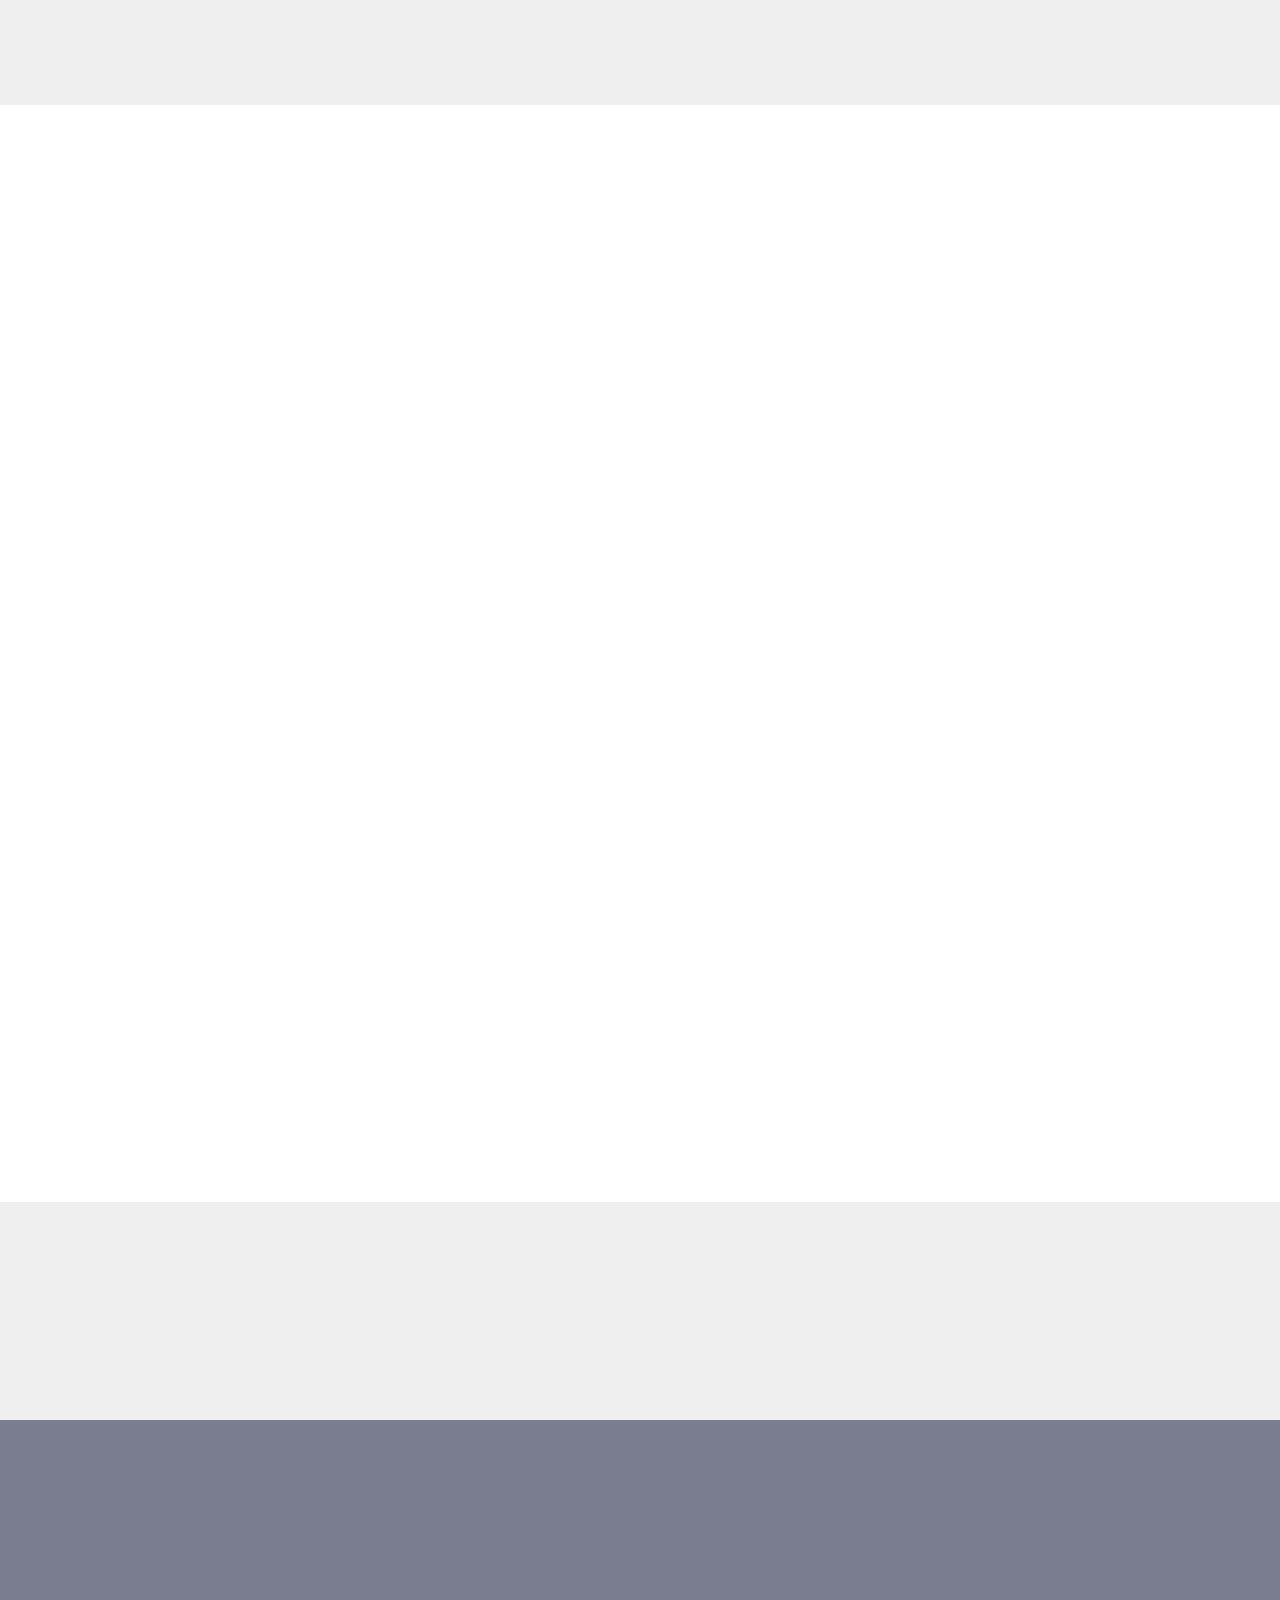
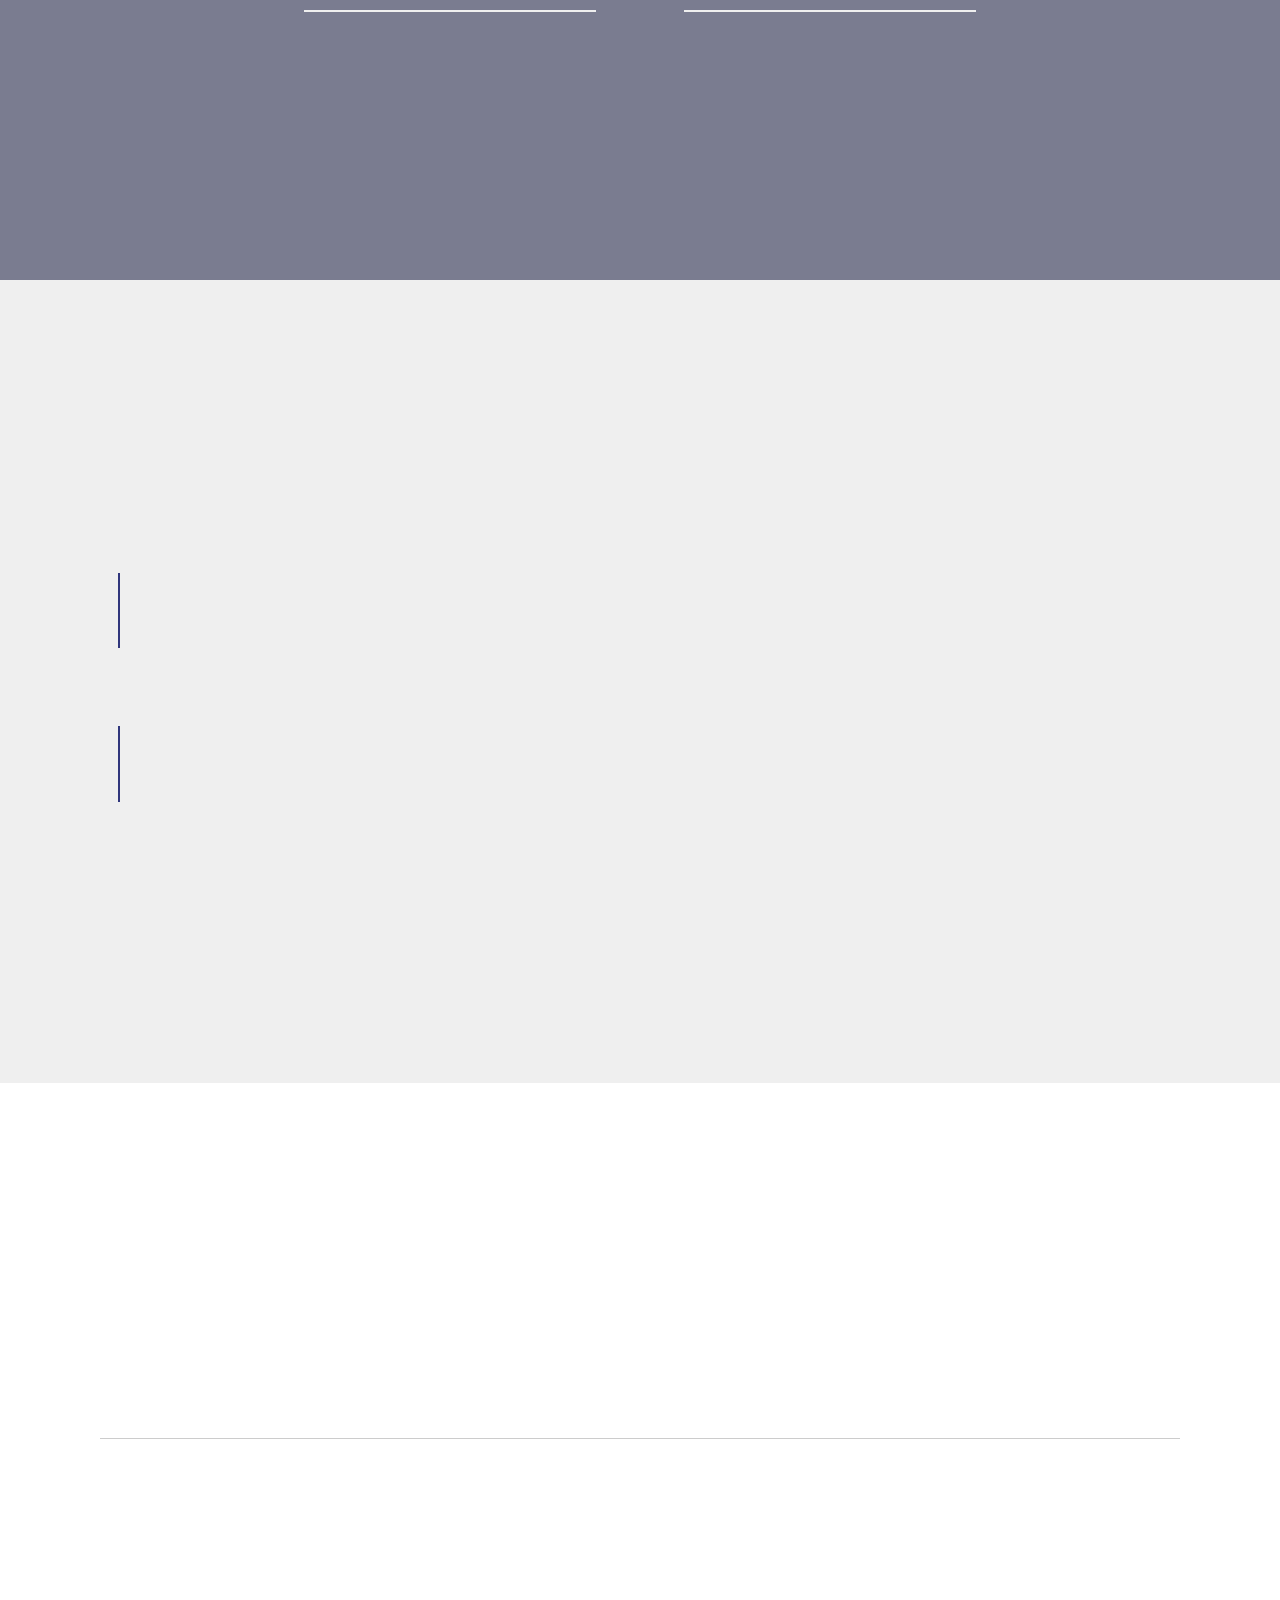
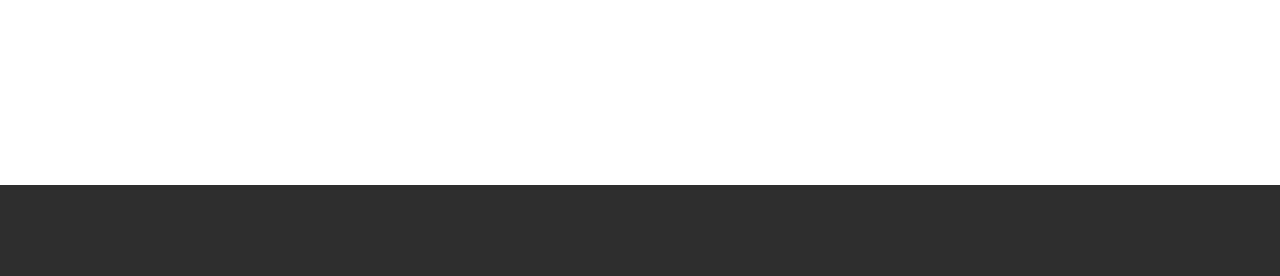
==== commit 8ec95740: "udpate" ====
--- a/page1.html
+++ b/page1.html
@@ -94,7 +94,7 @@
     </nav>
 </section>
 
-<section class="engine"><a href="https://mobirise.info/k">develop your own website</a></section><section class="mbr-section content5 cid-s5DM7hWSOM mbr-parallax-background" id="content5-5q">
+<section class="engine"><a href="https://mobirise.info/z">best free website templates</a></section><section class="mbr-section content5 cid-s5DM7hWSOM mbr-parallax-background" id="content5-5q">
 
     
 
--- a/assets/mobirise/css/mbr-additional.css
+++ b/assets/mobirise/css/mbr-additional.css
@@ -2033,18 +2033,19 @@
 .cid-s5DQB1zepm {
   padding-top: 60px;
   padding-bottom: 0px;
-  background-color: #ffffff;
+  background-color: #efefef;
 }
 .cid-s5DQB1zepm .mbr-section-subtitle {
   color: #767676;
 }
 .cid-s5DQB1zepm H2 {
   text-align: center;
+  line-height: 45px;
 }
 .cid-s5DQJJT9pm {
   padding-top: 0px;
   padding-bottom: 90px;
-  background-color: #ffffff;
+  background-color: #efefef;
 }
 .cid-s5DQJJT9pm .mbr-section-subtitle {
   color: #767676;
@@ -2052,11 +2053,11 @@
   font-weight: 300;
 }
 .cid-s5DQJJT9pm .step {
-  width: 64px;
-  height: 64px;
-  font-size: 32px;
+  width: 70px;
+  height: 70px;
+  font-size: 35px;
   border-radius: 50%;
-  border: 2px solid #efefef;
+  border: 2px solid #30367c;
   color: #2f34a3;
 }
 @media (max-width: 767px) {
@@ -2070,13 +2071,13 @@
   position: relative;
 }
 .cid-s5DQJJT9pm .separline:after {
-  top: 68px;
-  left: 30px;
+  top: 74px;
+  left: 33px;
   position: absolute;
   content: "";
   width: 2px;
-  height: calc(100% - (32px + 4px) * 2);
-  background-color: #efefef;
+  height: calc(100% - (35px + 4px) * 2);
+  background-color: #30367c;
 }
 @media (max-width: 767px) {
   .cid-s5DQJJT9pm .separline:after {
@@ -2084,6 +2085,9 @@
     left: 22px;
     height: calc(100% - 56px);
   }
+}
+.cid-s5DQJJT9pm ul li {
+  margin-bottom: 20px;
 }
 .cid-s5DLWDh5yq {
   padding-top: 90px;
--- a/assets/mobirise/css/mbr-additional.css
+++ b/assets/mobirise/css/mbr-additional.css
@@ -2033,18 +2033,19 @@
 .cid-s5DQB1zepm {
   padding-top: 60px;
   padding-bottom: 0px;
-  background-color: #ffffff;
+  background-color: #efefef;
 }
 .cid-s5DQB1zepm .mbr-section-subtitle {
   color: #767676;
 }
 .cid-s5DQB1zepm H2 {
   text-align: center;
+  line-height: 45px;
 }
 .cid-s5DQJJT9pm {
   padding-top: 0px;
   padding-bottom: 90px;
-  background-color: #ffffff;
+  background-color: #efefef;
 }
 .cid-s5DQJJT9pm .mbr-section-subtitle {
   color: #767676;
@@ -2052,11 +2053,11 @@
   font-weight: 300;
 }
 .cid-s5DQJJT9pm .step {
-  width: 64px;
-  height: 64px;
-  font-size: 32px;
+  width: 70px;
+  height: 70px;
+  font-size: 35px;
   border-radius: 50%;
-  border: 2px solid #efefef;
+  border: 2px solid #30367c;
   color: #2f34a3;
 }
 @media (max-width: 767px) {
@@ -2070,13 +2071,13 @@
   position: relative;
 }
 .cid-s5DQJJT9pm .separline:after {
-  top: 68px;
-  left: 30px;
+  top: 74px;
+  left: 33px;
   position: absolute;
   content: "";
   width: 2px;
-  height: calc(100% - (32px + 4px) * 2);
-  background-color: #efefef;
+  height: calc(100% - (35px + 4px) * 2);
+  background-color: #30367c;
 }
 @media (max-width: 767px) {
   .cid-s5DQJJT9pm .separline:after {
@@ -2084,6 +2085,9 @@
     left: 22px;
     height: calc(100% - 56px);
   }
+}
+.cid-s5DQJJT9pm ul li {
+  margin-bottom: 20px;
 }
 .cid-s5DLWDh5yq {
   padding-top: 90px;
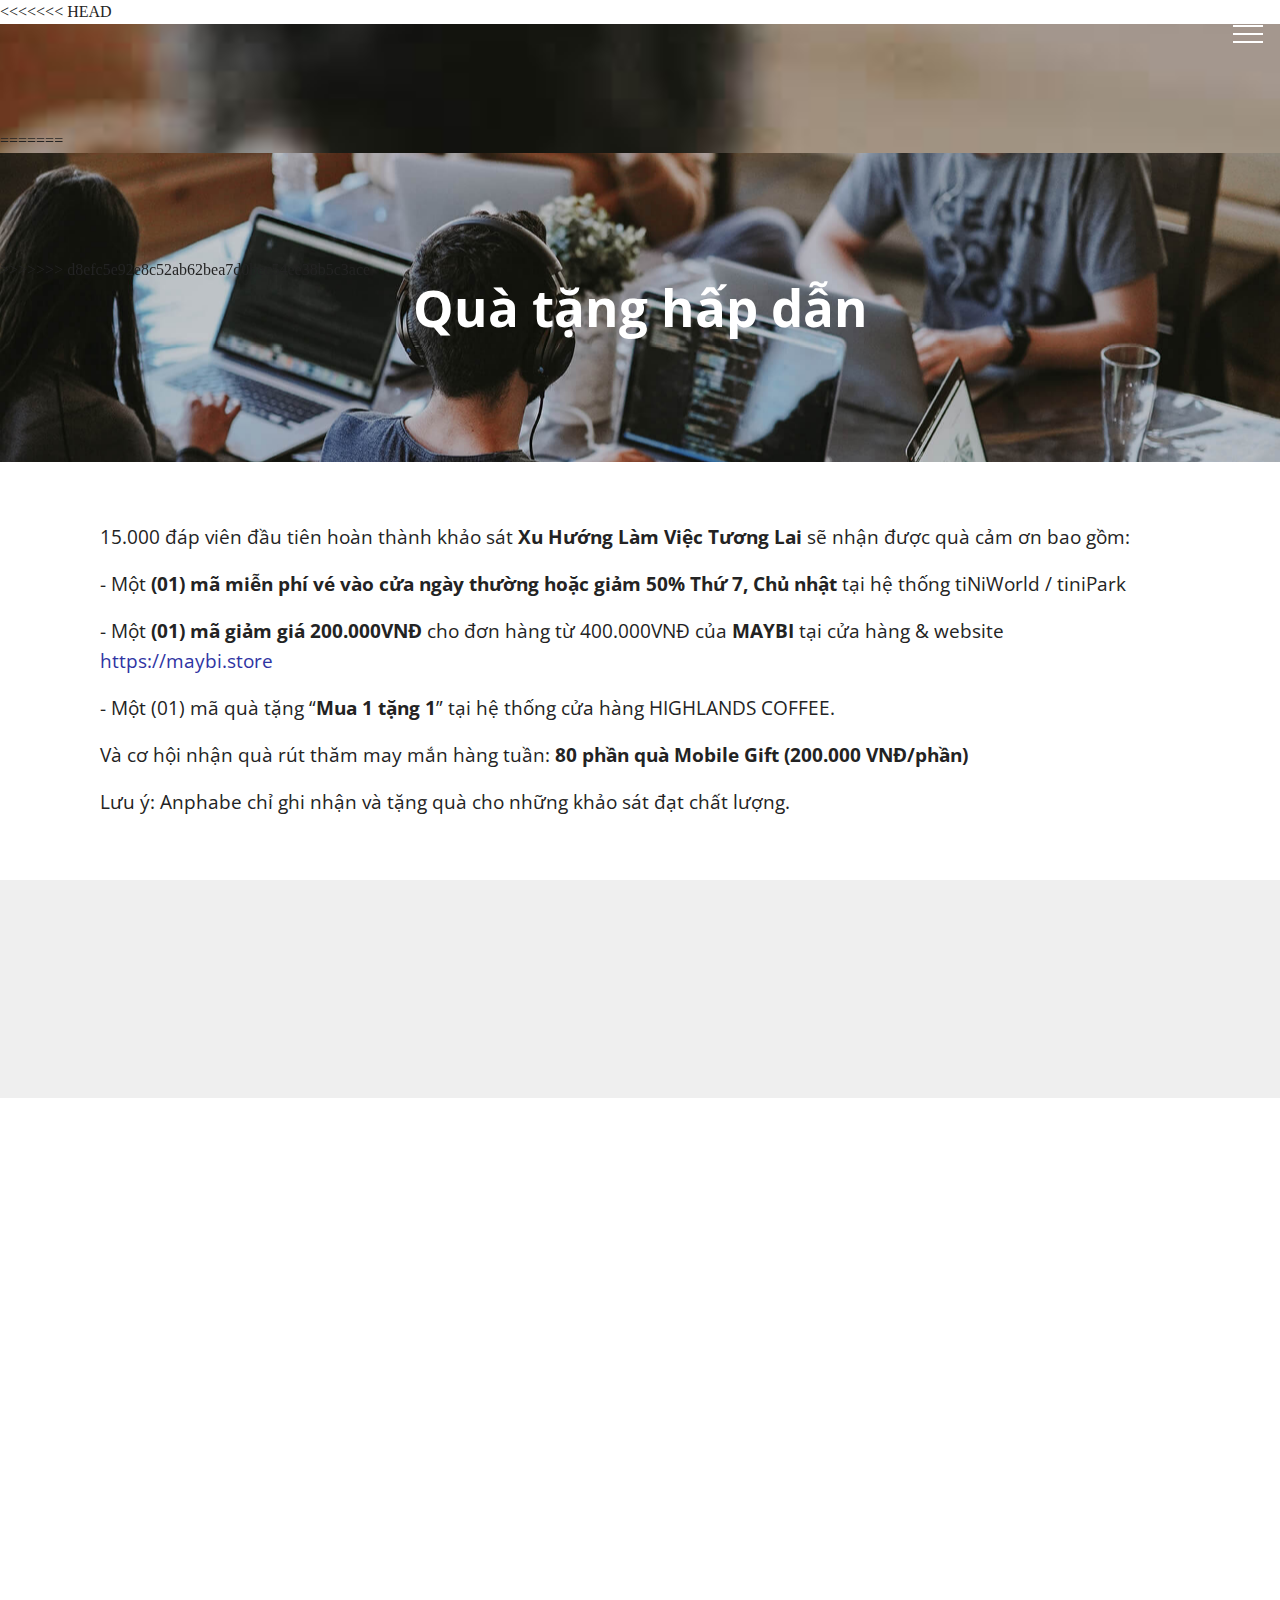
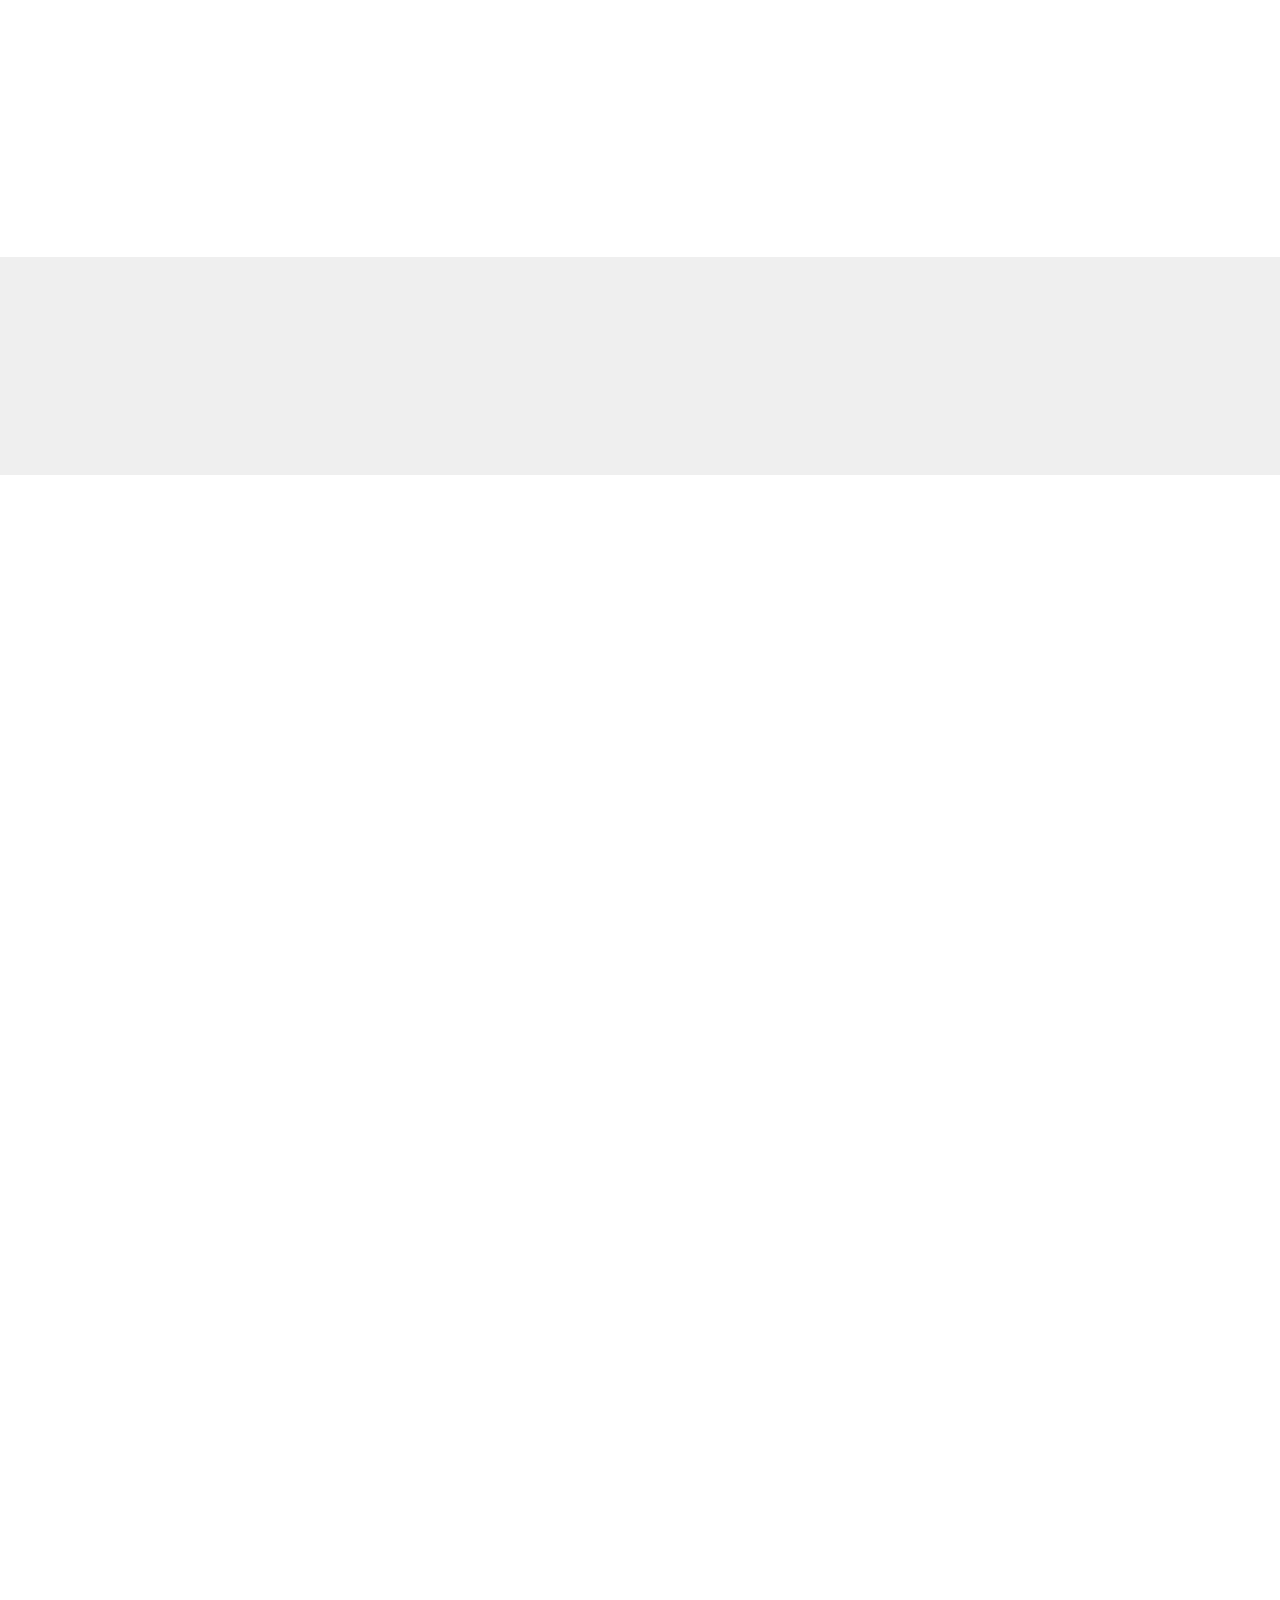
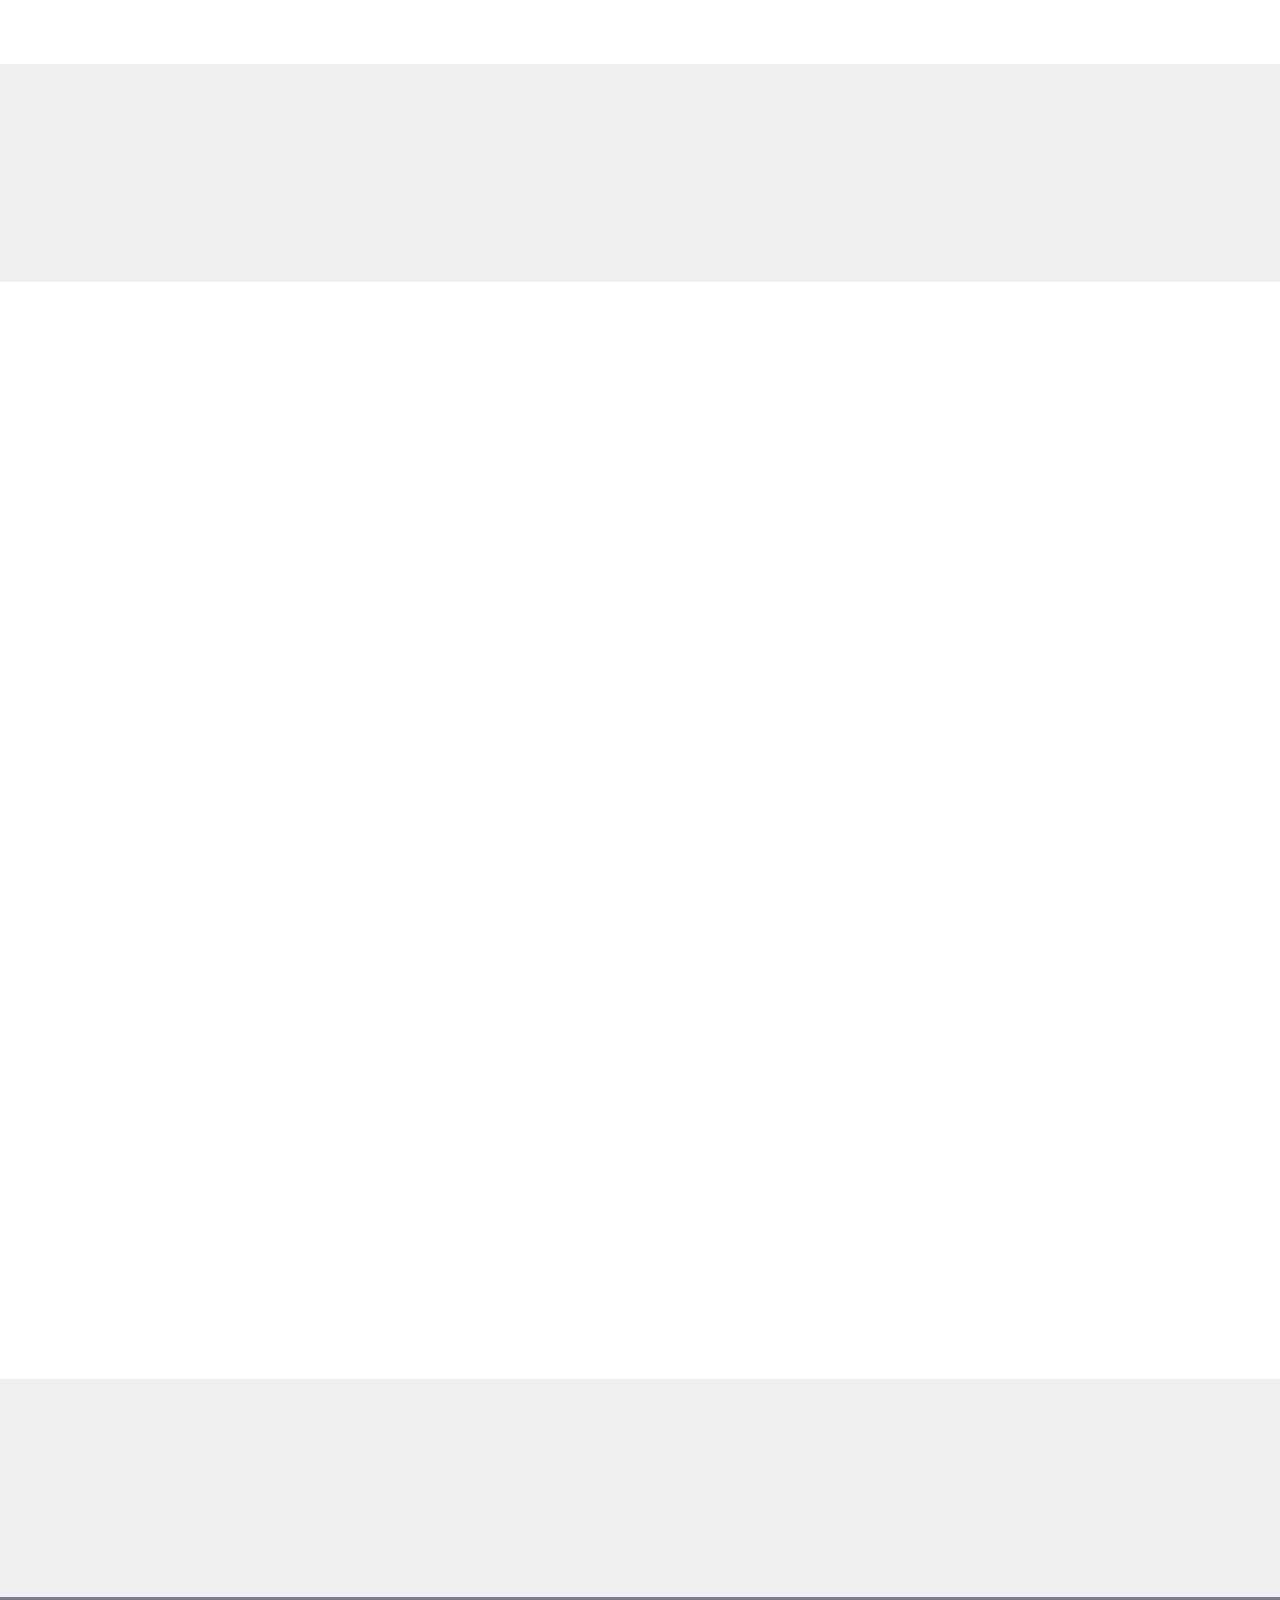
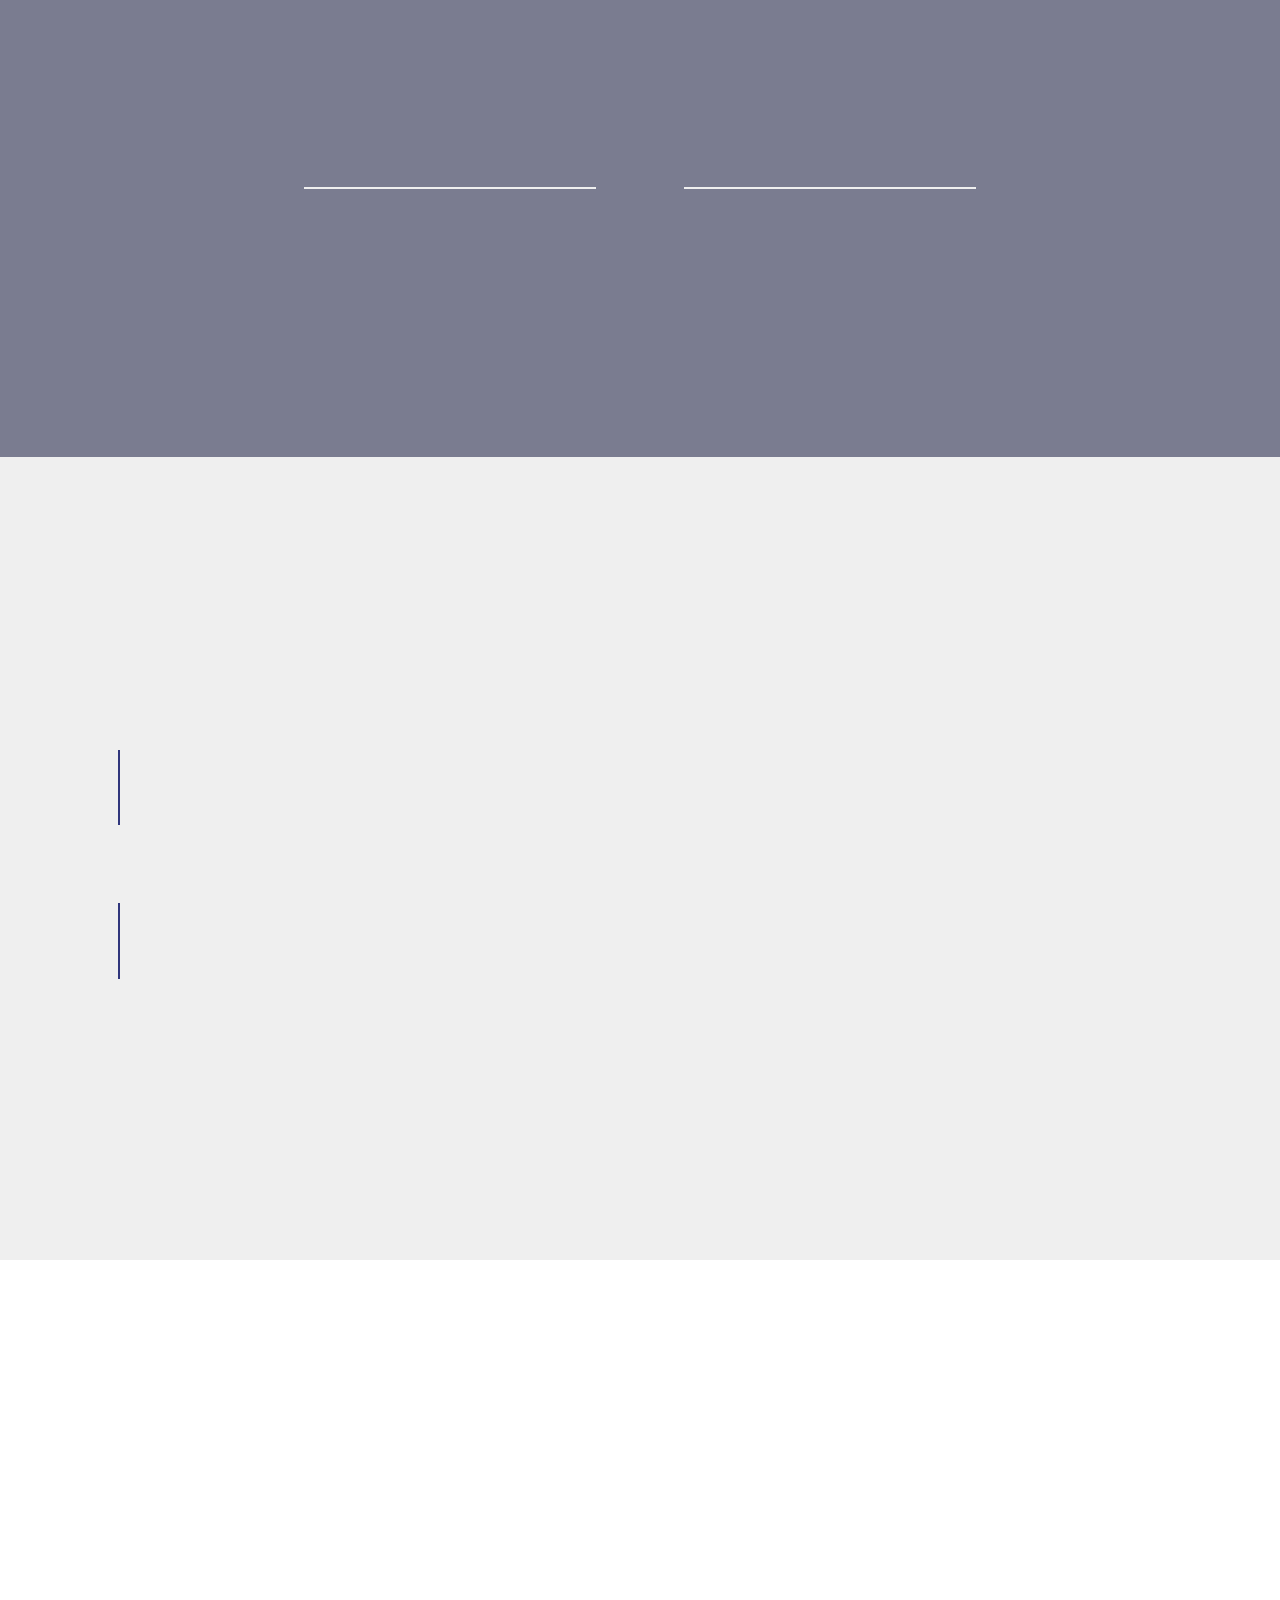
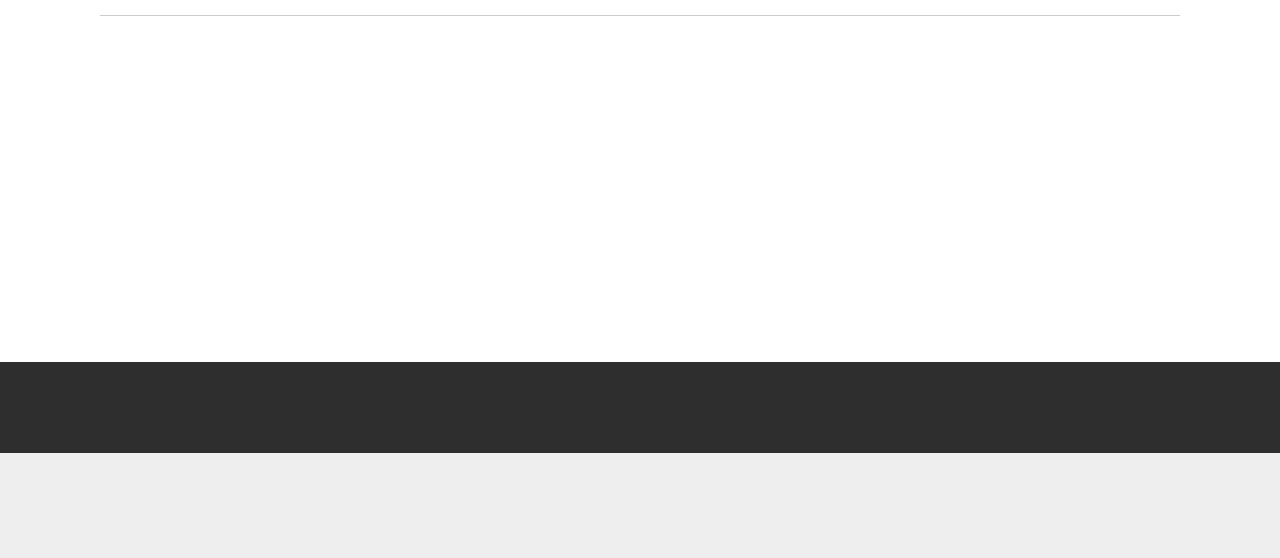
==== commit 3465f476: "Merge branch 'gh-pages' of https://github.com/anphabe/wave2 into gh-pages" ====
--- a/page1.html
+++ b/page1.html
@@ -94,7 +94,11 @@
     </nav>
 </section>
 
+<<<<<<< HEAD
 <section class="engine"><a href="https://mobirise.info/z">best free website templates</a></section><section class="mbr-section content5 cid-s5DM7hWSOM mbr-parallax-background" id="content5-5q">
+=======
+<section class="engine"><a href="https://mobirise.info/k">develop your own website</a></section><section class="mbr-section content5 cid-s5DM7hWSOM mbr-parallax-background" id="content5-5q">
+>>>>>>> d8efc5e92e8c52ab62bea7d0bec54ee38b5c3ace
 
     
 
